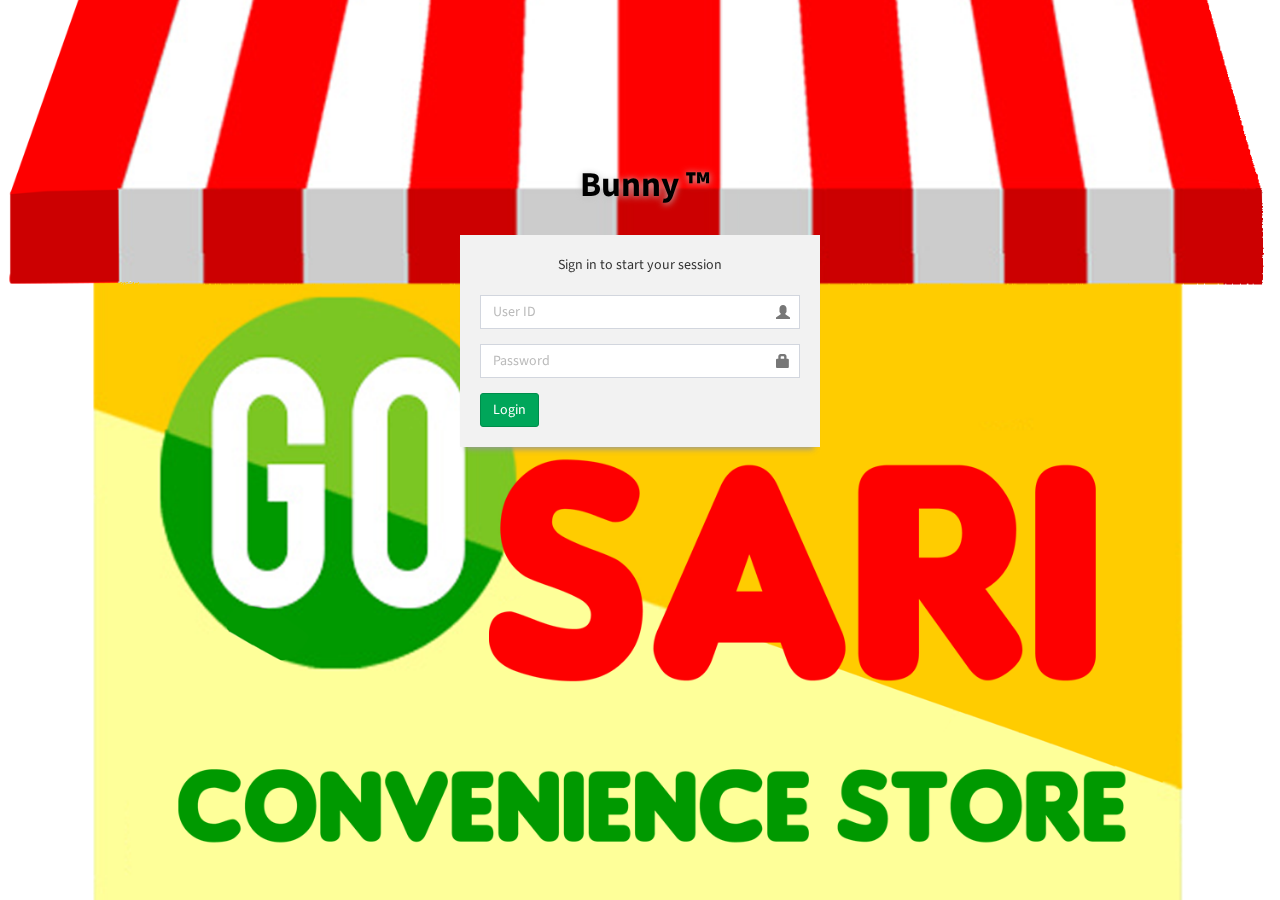
==== login.html @ 1b414a13 "hehe" ====
<!DOCTYPE html>
<html ng-app="onload" class="full">
<head>
  <title>Bunny POS</title>
  <link rel="icon" href="logo.ico">
  <link href="ASSETS/bootstrap/css/bootstrap.min.css" rel="stylesheet" type="text/css" />
  <link href="ASSETS/css/customstyle.css" rel="stylesheet" type="text/css" />
  <link href="ASSETS/css/customstyle2.css" rel="stylesheet" type="text/css" />
</head>
<body class="login-page">
  <div class="login-box">
    <div class="login-logo">
      <a href="#"><b>Bunny &trade;</b></a>
    </div>
    <div class="login-box-body">
      <p class="login-box-msg">Sign in to start your session</p>
      <form method="post" action="#">
        <div class="form-group has-feedback">
          <span class="glyphicon glyphicon-user form-control-feedback"></span>
          <input id="user_id" type="text" class="form-control" placeholder="User ID"/>
        </div>
        <div class="form-group has-feedback">
          <span class="glyphicon glyphicon-lock form-control-feedback"></span>
          <input id="password" type="password" class="form-control" placeholder="Password"/>
        </div>
        <button type="submit" id="btn_submit" class="btn btn-success btn-md" onclick="login()">Login</button>
      </form>
    </div>
  </div>
  <script src="ASSETS/js/jquery.min.js"></script>
  <script src="ASSETS/bootstrap/js/bootstrap.min.js"></script>
  <script src="ASSETS/js/JqueryStretch.js"></script>
  <script type="text/javascript">
    $(document).ready(function(){
        checksession();
        $.backstretch("ASSETS/picture/gosaricolored.png");
        $("#user_id, #password, #btn_submit").on('keypress', function( event ) {
            if ( event.which == 13 ) {
                login();
            }         
        });
    });

    function checksession(){
        $.ajax('./FUNCTIONS/Session/getsession.php', {
            type: "POST",
            statusCode: {
                404: function(response){

                }
            },
            success: function(data){
                window.location = window.location.href.replace('login.html','');
            }
        });
    }

    function login(){
        var error=0;
        var empid = $('#user_id').val();
        var pass = $('#password').val();

        if(empid.replace(/\s/g,'') == "" || pass.replace(/\s/g,'') == ""){
            $('#div-message').empty().show().append("App PIN and/or Password Field is Empty");
            
            setTimeout(function(){
                $('#div-message').empty().hide();
            }, 5000);
        }
        else {
            $.ajax('FUNCTIONS/Users/authentication.php', {
                type: "POST",
                data: { empid : empid, password : pass},
                statusCode: {
                    404: function(response){
                        $('#div-message').empty().show().append("Incorrect User ID and/or Password");

                        setTimeout(function(){
                            $('#div-message').empty().hide();
                        }, 5000);
                    }
                },
                success: function(data){
                    window.location = window.location.href.replace('login.html','');
                }
            });
        }
    }
    </script>
</body>
</html>
---- ASSETS/css/customstyle.css ----
body {
	/*min-height: 1200px;*/
	padding-top: 70px;
	font-family: "Source Sans Pro","Helvetica Neue",Helvetica,Arial,sans-serif;
}

.navbar {
	background-color: #2f2d2d;
	background: #2f2d2d;
	border-color: #050505;
	-webkit-box-shadow: 0 8px 6px -6px #999;
	-moz-box-shadow: 0 8px 6px -6px #999;
	box-shadow: 0 8px 6px -6px #999;
}

.navbar .navbar-brand {
	text-shadow: 0px 1px 7px #c0c0c0;
	margin-left: 10px;
	color: #fefdfd !important;
	font-size: 1.8em
}

.navbar .navbar-collapse li a {
	color: black !important;
	text-shadow: 0px 1px 7px #c0c0c0;
}
.navbar .navbar-collapse li a:hover{
	background-color: #fefdfd;
	color: #2f2d2d !important;
}
.login-logo{
	text-shadow: 0px 1px 7px #c0c0c0;
	margin-left: 10px;
	color: #0d0c0c !important;
	font-size: 1.8em
}
---- ASSETS/css/customstyle2.css ----
@import url(//fonts.googleapis.com/css?family=Source+Sans+Pro:300,400,600,700,300italic,400italic,600italic);
/*!
 *   AdminLTE v2.1.0
 *   Author: Almsaeed Studio
 *	 Website: Almsaeed Studio <http://almsaeedstudio.com>
 *   License: Open source - MIT
 *           Please visit http://opensource.org/licenses/MIT for more information
!*/
/*
 * Core: Genral Layout Style
 * -------------------------
 */
html,
body {
  min-height: 100%;
}
.layout-boxed html,
.layout-boxed body {
  height: 100%;
}
body {
  -webkit-font-smoothing: antialiased;
  -moz-osx-font-smoothing: grayscale;
  font-family: 'Source Sans Pro', 'Helvetica Neue', Helvetica, Arial, sans-serif;
  font-weight: 400;
  overflow-x: hidden;
  overflow-y: auto;
}
/* Layout */
.wrapper {
  min-height: 100%;
  position: static;
  overflow: hidden;
}
.wrapper:before,
.wrapper:after {
  content: " ";
  display: table;
}
.wrapper:after {
  clear: both;
}
.layout-boxed .wrapper {
  max-width: 1250px;
  margin: 0 auto;
  min-height: 100%;
  box-shadow: 0 0 8px rgba(0, 0, 0, 0.5);
  position: relative;
}
.layout-boxed {
  background: url('../img/boxed-bg.jpg') repeat fixed;
}
/*
 * Content Wrapper - contins main content
 * ```.right-side has been deprecated as of v2.0.0 in favor of .content-wrapper  ```
 */
.content-wrapper,
.right-side,
.main-footer {
  -webkit-transition: -webkit-transform 0.3s ease-in-out, margin 0.3s ease-in-out;
  -moz-transition: -moz-transform 0.3s ease-in-out, margin 0.3s ease-in-out;
  -o-transition: -o-transform 0.3s ease-in-out, margin 0.3s ease-in-out;
  transition: transform 0.3s ease-in-out, margin 0.3s ease-in-out;
  margin-left: 230px;
  z-index: 820;
}
.layout-top-nav .content-wrapper,
.layout-top-nav .right-side,
.layout-top-nav .main-footer {
  margin-left: 0;
}
@media (max-width: 767px) {
  .content-wrapper,
  .right-side,
  .main-footer {
    margin-left: 0;
  }
}
@media (min-width: 768px) {
  .sidebar-collapse .content-wrapper,
  .sidebar-collapse .right-side,
  .sidebar-collapse .main-footer {
    margin-left: 0;
  }
}
@media (max-width: 767px) {
  .sidebar-open .content-wrapper,
  .sidebar-open .right-side,
  .sidebar-open .main-footer {
    -webkit-transform: translate(230px, 0);
    -ms-transform: translate(230px, 0);
    -o-transform: translate(230px, 0);
    transform: translate(230px, 0);
  }
}
.content-wrapper,
.right-side {
  min-height: 100%;
  background-color: #ecf0f5;
  z-index: 800;
}
.main-footer {
  background: #fff;
  padding: 15px;
  color: #444;
  border-top: 1px solid #d2d6de;
}
/* Fixed layout */
.fixed .main-header,
.fixed .main-sidebar,
.fixed .left-side {
  position: fixed;
}
.fixed .main-header {
  top: 0;
  right: 0;
  left: 0;
}
.fixed .content-wrapper,
.fixed .right-side {
  padding-top: 50px;
}
@media (max-width: 767px) {
  .fixed .content-wrapper,
  .fixed .right-side {
    padding-top: 100px;
  }
}
.fixed.layout-boxed .wrapper {
  max-width: 100%;
}
/* Content */
.content {
  min-height: 250px;
  padding: 15px;
  margin-right: auto;
  margin-left: auto;
  padding-left: 15px;
  padding-right: 15px;
}
/* H1 - H6 font */
h1,
h2,
h3,
h4,
h5,
h6,
.h1,
.h2,
.h3,
.h4,
.h5,
.h6 {
  font-family: 'Source Sans Pro', sans-serif;
}
/* General Links */
a {
  color: #3c8dbc;
}
a:hover,
a:active,
a:focus {
  outline: none;
  text-decoration: none;
  color: #72afd2;
}
/* Page Header */
.page-header {
  margin: 10px 0 20px 0;
  font-size: 22px;
}
.page-header > small {
  color: #666;
  display: block;
  margin-top: 5px;
}
/*
 * Component: Main Header
 * ----------------------
 */
.main-header {
  position: relative;
  max-height: 100px;
  z-index: 1030;
}
.main-header > .navbar {
  -webkit-transition: margin-left 0.3s ease-in-out;
  -o-transition: margin-left 0.3s ease-in-out;
  transition: margin-left 0.3s ease-in-out;
  margin-bottom: 0;
  margin-left: 230px;
  border: none;
  min-height: 50px;
  border-radius: 0;
}
.layout-top-nav .main-header > .navbar {
  margin-left: 0!important;
}
.main-header #navbar-search-input {
  background: rgba(255, 255, 255, 0.2);
  border-color: transparent;
}
.main-header #navbar-search-input:focus,
.main-header #navbar-search-input:active {
  border-color: rgba(0, 0, 0, 0.1) !important;
  background: rgba(255, 255, 255, 0.9);
}
.main-header #navbar-search-input::-moz-placeholder {
  color: #ccc;
  opacity: 1;
}
.main-header #navbar-search-input:-ms-input-placeholder {
  color: #ccc;
}
.main-header #navbar-search-input::-webkit-input-placeholder {
  color: #ccc;
}
.main-header .navbar-custom-menu,
.main-header .navbar-right {
  float: right;
}
@media (max-width: 991px) {
  .main-header .navbar-custom-menu a,
  .main-header .navbar-right a {
    color: inherit;
    background: transparent;
  }
}
@media (max-width: 767px) {
  .main-header .navbar-right {
    float: none;
  }
  .navbar-collapse .main-header .navbar-right {
    margin: 7.5px -15px;
  }
  .main-header .navbar-right > li {
    color: inherit;
    border: 0;
  }
}
.main-header .sidebar-toggle {
  float: left;
  background-color: transparent;
  background-image: none;
  padding: 15px 15px;
  font-family: fontAwesome;
}
.main-header .sidebar-toggle:before {
  content: "\f0c9";
}
.main-header .sidebar-toggle:hover {
  color: #fff;
}
.main-header .sidebar-toggle:focus,
.main-header .sidebar-toggle:active {
  background: transparent;
}
.main-header .sidebar-toggle .icon-bar {
  display: none;
}
.main-header .navbar .nav > li.user > a > .fa,
.main-header .navbar .nav > li.user > a > .glyphicon,
.main-header .navbar .nav > li.user > a > .ion {
  margin-right: 5px;
}
.main-header .navbar .nav > li > a > .label {
  position: absolute;
  top: 9px;
  right: 7px;
  text-align: center;
  font-size: 9px;
  padding: 2px 3px;
  line-height: .9;
}
.main-header .logo {
  -webkit-transition: width 0.3s ease-in-out;
  -o-transition: width 0.3s ease-in-out;
  transition: width 0.3s ease-in-out;
  display: block;
  float: left;
  height: 50px;
  font-size: 20px;
  line-height: 50px;
  text-align: center;
  width: 230px;
  font-family: "Helvetica Neue", Helvetica, Arial, sans-serif;
  padding: 0 15px;
  font-weight: 300;
}
.main-header .logo .logo-lg {
  display: block;
}
.main-header .logo .logo-mini {
  display: none;
}
.main-header .navbar-brand {
  color: #fff;
}
.content-header {
  position: relative;
  padding: 15px 15px 0 15px;
}
.content-header > h1 {
  margin: 0;
  font-size: 24px;
}
.content-header > h1 > small {
  font-size: 15px;
  display: inline-block;
  padding-left: 4px;
  font-weight: 300;
}
.content-header > .breadcrumb {
  float: right;
  background: transparent;
  margin-top: 0px;
  margin-bottom: 0;
  font-size: 12px;
  padding: 7px 5px;
  position: absolute;
  top: 15px;
  right: 10px;
  border-radius: 2px;
}
.content-header > .breadcrumb > li > a {
  color: #444;
  text-decoration: none;
  display: inline-block;
}
.content-header > .breadcrumb > li > a > .fa,
.content-header > .breadcrumb > li > a > .glyphicon,
.content-header > .breadcrumb > li > a > .ion {
  margin-right: 5px;
}
.content-header > .breadcrumb > li + li:before {
  content: '>\00a0';
}
@media (max-width: 991px) {
  .content-header > .breadcrumb {
    position: relative;
    margin-top: 5px;
    top: 0;
    right: 0;
    float: none;
    background: #d2d6de;
    padding-left: 10px;
  }
  .content-header > .breadcrumb li:before {
    color: #97a0b3;
  }
}
.navbar-toggle {
  color: #fff;
  border: 0;
  margin: 0;
  padding: 15px 15px;
}
@media (max-width: 991px) {
  .navbar-custom-menu .navbar-nav > li {
    float: left;
  }
  .navbar-custom-menu .navbar-nav {
    margin: 0;
    float: left;
  }
  .navbar-custom-menu .navbar-nav > li > a {
    padding-top: 15px;
    padding-bottom: 15px;
    line-height: 20px;
  }
}
@media (max-width: 767px) {
  .main-header {
    position: relative;
  }
  .main-header .logo,
  .main-header .navbar {
    width: 100%;
    float: none;
    position: relative!important;
  }
  .main-header .navbar {
    margin: 0;
  }
  .main-header .navbar-custom-menu {
    float: right;
  }
  .main-sidebar,
  .left-side {
    padding-top: 100px!important;
  }
}
@media (max-width: 991px) {
  .navbar-collapse.pull-left {
    float: none!important;
  }
  .navbar-collapse.pull-left + .navbar-custom-menu {
    display: block;
    position: absolute;
    top: 0;
    right: 40px;
  }
}
/*
 * Component: Sidebar
 * ------------------
 */
.main-sidebar,
.left-side {
  position: absolute;
  top: 0;
  left: 0;
  padding-top: 50px;
  min-height: 100%;
  width: 230px;
  z-index: 810;
  -webkit-transition: -webkit-transform 0.3s ease-in-out, width 0.3s ease-in-out;
  -moz-transition: -moz-transform 0.3s ease-in-out, width 0.3s ease-in-out;
  -o-transition: -o-transform 0.3s ease-in-out, width 0.3s ease-in-out;
  transition: transform 0.3s ease-in-out, width 0.3s ease-in-out;
}
@media (max-width: 767px) {
  .main-sidebar,
  .left-side {
    -webkit-transform: translate(-230px, 0);
    -ms-transform: translate(-230px, 0);
    -o-transform: translate(-230px, 0);
    transform: translate(-230px, 0);
  }
}
@media (min-width: 768px) {
  .sidebar-collapse .main-sidebar,
  .sidebar-collapse .left-side {
    -webkit-transform: translate(-230px, 0);
    -ms-transform: translate(-230px, 0);
    -o-transform: translate(-230px, 0);
    transform: translate(-230px, 0);
  }
}
@media (max-width: 767px) {
  .sidebar-open .main-sidebar,
  .sidebar-open .left-side {
    -webkit-transform: translate(0, 0);
    -ms-transform: translate(0, 0);
    -o-transform: translate(0, 0);
    transform: translate(0, 0);
  }
}
.sidebar {
  padding-bottom: 10px;
}
.sidebar-form input:focus {
  border-color: transparent!important;
}
.user-panel {
  padding: 10px;
}
.user-panel:before,
.user-panel:after {
  content: " ";
  display: table;
}
.user-panel:after {
  clear: both;
}
.user-panel > .image > img {
  width: 100%;
  max-width: 45px;
  height: auto;
}
.user-panel > .info {
  font-weight: 600;
  padding: 5px 5px 5px 15px;
  font-size: 14px;
  line-height: 1;
}
.user-panel > .info > p {
  margin-bottom: 9px;
}
.user-panel > .info > a {
  text-decoration: none;
  padding-right: 5px;
  margin-top: 3px;
  font-size: 11px;
  font-weight: normal;
}
.user-panel > .info > a > .fa,
.user-panel > .info > a > .ion,
.user-panel > .info > a > .glyphicon {
  margin-right: 3px;
}
.sidebar-menu {
  list-style: none;
  margin: 0;
  padding: 0;
}
.sidebar-menu > li {
  position: relative;
  margin: 0;
  padding: 0;
}
.sidebar-menu > li > a {
  padding: 12px 5px 12px 15px;
  display: block;
}
.sidebar-menu > li > a > .fa,
.sidebar-menu > li > a > .glyphicon,
.sidebar-menu > li > a > .ion {
  width: 20px;
}
.sidebar-menu > li .label,
.sidebar-menu > li .badge {
  margin-top: 3px;
  margin-right: 5px;
}
.sidebar-menu li.header {
  padding: 10px 25px 10px 15px;
  font-size: 12px;
}
.sidebar-menu li > a > .fa-angle-left {
  width: auto;
  height: auto;
  padding: 0;
  margin-right: 10px;
  margin-top: 3px;
}
.sidebar-menu li.active > a > .fa-angle-left {
  -webkit-transform: rotate(-90deg);
  -ms-transform: rotate(-90deg);
  -o-transform: rotate(-90deg);
  transform: rotate(-90deg);
}
.sidebar-menu li.active > .treeview-menu {
  display: block;
}
.sidebar-menu .treeview-menu {
  display: none;
  list-style: none;
  padding: 0;
  margin: 0;
  padding-left: 5px;
}
.sidebar-menu .treeview-menu .treeview-menu {
  padding-left: 20px;
}
.sidebar-menu .treeview-menu > li {
  margin: 0;
}
.sidebar-menu .treeview-menu > li > a {
  padding: 5px 5px 5px 15px;
  display: block;
  font-size: 14px;
}
.sidebar-menu .treeview-menu > li > a > .fa,
.sidebar-menu .treeview-menu > li > a > .glyphicon,
.sidebar-menu .treeview-menu > li > a > .ion {
  width: 20px;
}
.sidebar-menu .treeview-menu > li > a > .fa-angle-left,
.sidebar-menu .treeview-menu > li > a > .fa-angle-down {
  width: auto;
}
/*
 * Component: Sidebar Mini
 */
@media (min-width: 768px) {
  .sidebar-mini.sidebar-collapse .content-wrapper,
  .sidebar-mini.sidebar-collapse .right-side,
  .sidebar-mini.sidebar-collapse .main-footer {
    margin-left: 50px!important;
    z-index: 840;
  }
  .sidebar-mini.sidebar-collapse .main-sidebar {
    -webkit-transform: translate(0, 0);
    -ms-transform: translate(0, 0);
    -o-transform: translate(0, 0);
    transform: translate(0, 0);
    width: 50px!important;
    z-index: 850;
  }
  .sidebar-mini.sidebar-collapse .main-sidebar .user-panel > .info {
    display: none;
  }
  .sidebar-mini.sidebar-collapse .sidebar-menu > li {
    position: relative;
  }
  .sidebar-mini.sidebar-collapse .sidebar-menu > li > a {
    margin-right: 0;
  }
  .sidebar-mini.sidebar-collapse .sidebar-menu > li > a > span,
  .sidebar-mini.sidebar-collapse .sidebar-menu > li > .treeview-menu,
  .sidebar-mini.sidebar-collapse .sidebar-menu > li > a > .pull-right,
  .sidebar-mini.sidebar-collapse .sidebar-menu > li.header {
    display: none!important;
  }
  .sidebar-mini.sidebar-collapse .sidebar-menu > li > a > span {
    border-top-right-radius: 4px;
  }
  .sidebar-mini.sidebar-collapse .sidebar-menu > li:not(.treeview) > a > span {
    border-bottom-right-radius: 4px;
  }
  .sidebar-mini.sidebar-collapse .sidebar-menu > li > .treeview-menu {
    padding-top: 5px;
    padding-bottom: 5px;
    border-bottom-right-radius: 4px;
  }
  .sidebar-mini.sidebar-collapse .sidebar-menu > li:hover > a > span:not(.pull-right),
  .sidebar-mini.sidebar-collapse .sidebar-menu > li:hover > .treeview-menu {
    display: block!important;
    position: absolute;
    width: 180px;
    left: 50px;
  }
  .sidebar-mini.sidebar-collapse .sidebar-menu > li:hover > a > span {
    top: 0;
    padding: 12px 5px 12px 20px;
    background-color: inherit;
  }
  .sidebar-mini.sidebar-collapse .sidebar-menu > li:hover > .treeview-menu {
    top: 44px;
    margin-left: 0;
  }
  .sidebar-mini.sidebar-collapse .sidebar-form {
    display: none;
  }
  .sidebar-mini.sidebar-collapse .main-header .logo {
    width: 50px;
  }
  .sidebar-mini.sidebar-collapse .main-header .logo > .logo-mini {
    display: block;
    margin-left: -15px;
    margin-right: -15px;
    font-size: 18px;
  }
  .sidebar-mini.sidebar-collapse .main-header .logo > .logo-lg {
    display: none;
  }
  .sidebar-mini.sidebar-collapse .main-header .navbar {
    margin-left: 50px;
  }
}
/*
 * Component: Control sidebar. By deafult, this is the right sidebar.
 */
.control-sidebar-bg {
  position: fixed;
  z-index: 900;
  top: 0;
  right: 0;
  bottom: 0;
  width: 230px;
  background: #222d32;
}
.control-sidebar-bg,
.control-sidebar {
  -webkit-transform: translate(230px, 0);
  -ms-transform: translate(230px, 0);
  -o-transform: translate(230px, 0);
  transform: translate(230px, 0);
  -webkit-transition: -webkit-transform 0.3s ease-in-out;
  -moz-transition: -moz-transform 0.3s ease-in-out;
  -o-transition: -o-transform 0.3s ease-in-out;
  transition: transform 0.3s ease-in-out;
}
.control-sidebar {
  position: absolute;
  top: 50px;
  right: 0;
  width: 230px;
  z-index: 1010;
  color: #b8c7ce;
}
@media (max-width: 768px) {
  .control-sidebar {
    top: 100px;
  }
}
.control-sidebar > .tab-content {
  padding: 10px 15px;
}
.control-sidebar.control-sidebar-open,
.control-sidebar.control-sidebar-open + .control-sidebar-bg {
  -webkit-transform: translate(0, 0);
  -ms-transform: translate(0, 0);
  -o-transform: translate(0, 0);
  transform: translate(0, 0);
}
.control-sidebar-open .control-sidebar-bg,
.control-sidebar-open .control-sidebar {
  -webkit-transform: translate(0, 0);
  -ms-transform: translate(0, 0);
  -o-transform: translate(0, 0);
  transform: translate(0, 0);
}
@media (min-width: 768px) {
  .control-sidebar-open .content-wrapper,
  .control-sidebar-open .right-side,
  .control-sidebar-open .main-footer {
    margin-right: 230px;
  }
}
.control-sidebar-tabs {
  border-bottom: #1c2529;
}
.control-sidebar-tabs > li > a {
  border-radius: 0 !important;
  background: #181f23;
  color: #b8c7ce;
}
.control-sidebar-tabs > li > a,
.control-sidebar-tabs > li > a:hover {
  border-top: none;
  border-right: none;
  border-left: 1px solid #141a1d !important;
  border-bottom: 1px solid #141a1d !important;
}
.control-sidebar-tabs > li > a:hover,
.control-sidebar-tabs > li > a:focus,
.control-sidebar-tabs > li > a:active {
  background: #1c2529;
}
.control-sidebar-tabs > li > a .icon {
  font-size: 16px;
}
.control-sidebar-tabs > li.active > a,
.control-sidebar-tabs > li.active > a:hover,
.control-sidebar-tabs > li.active > a:focus,
.control-sidebar-tabs > li.active > a:active {
  border-top: none!important;
  border-right: none!important;
  border-bottom: none!important;
  background: #222d32;
  color: #fff;
}
@media (max-width: 768px) {
  .control-sidebar-tabs {
    display: table;
  }
  .control-sidebar-tabs > li {
    display: table-cell !important;
  }
}
.control-sidebar-heading {
  color: #fff;
  font-weight: 400;
  font-size: 16px;
  padding: 10px 0;
  margin-bottom: 10px;
}
.control-sidebar-subheading {
  display: block;
  color: #fff;
  font-weight: 400;
  font-size: 14px;
}
.control-sidebar-menu {
  list-style: none;
  padding: 0;
  margin: 0 -15px;
}
.control-sidebar-menu > li > a {
  display: block;
  padding: 10px 15px;
}
.control-sidebar-menu > li > a:before,
.control-sidebar-menu > li > a:after {
  content: " ";
  display: table;
}
.control-sidebar-menu > li > a:after {
  clear: both;
}
.control-sidebar-menu > li > a:hover {
  background: #1e282c;
}
.control-sidebar-menu > li > a > .control-sidebar-subheading {
  margin-top: 0;
}
.control-sidebar-menu .menu-icon {
  float: left;
  width: 35px;
  height: 35px;
  border-radius: 50%;
  text-align: center;
  line-height: 35px;
}
.control-sidebar-menu .menu-info {
  margin-left: 45px;
  margin-top: 3px;
}
.control-sidebar-menu .menu-info > .control-sidebar-subheading {
  margin: 0;
}
.control-sidebar-menu .menu-info > p {
  margin: 0;
  color: #b8c7ce;
  font-size: 11px;
}
.control-sidebar-menu .progress {
  margin: 0;
}
/*
 * Component: Dropdown menus
 * -------------------------
 */
/*Dropdowns in general*/
.dropdown-menu {
  box-shadow: 0 1px 1px rgba(0, 0, 0, 0.1);
  border-color: #eee;
}
.dropdown-menu > li > a {
  color: #777;
}
.dropdown-menu > li > a > .glyphicon,
.dropdown-menu > li > a > .fa,
.dropdown-menu > li > a > .ion {
  margin-right: 10px;
}
.dropdown-menu > li > a:hover {
  background-color: #e1e3e9;
  color: #333;
}
.dropdown-menu > .divider {
  background-color: #eee;
}
/*
    Navbar custom dropdown menu
------------------------------------
*/
.navbar-nav > .notifications-menu,
.navbar-nav > .messages-menu,
.navbar-nav > .tasks-menu {
  position: relative;
}
.navbar-nav > .notifications-menu > .dropdown-menu,
.navbar-nav > .messages-menu > .dropdown-menu,
.navbar-nav > .tasks-menu > .dropdown-menu {
  width: 280px;
  padding: 0 0 0 0!important;
  margin: 0!important;
  top: 100%;
}
.navbar-nav > .notifications-menu > .dropdown-menu > li,
.navbar-nav > .messages-menu > .dropdown-menu > li,
.navbar-nav > .tasks-menu > .dropdown-menu > li {
  position: relative;
}
.navbar-nav > .notifications-menu > .dropdown-menu > li.header,
.navbar-nav > .messages-menu > .dropdown-menu > li.header,
.navbar-nav > .tasks-menu > .dropdown-menu > li.header {
  border-top-left-radius: 4px;
  border-top-right-radius: 4px;
  border-bottom-right-radius: 0;
  border-bottom-left-radius: 0;
  background-color: #ffffff;
  padding: 7px 10px;
  border-bottom: 1px solid #f4f4f4;
  color: #444444;
  font-size: 14px;
}
.navbar-nav > .notifications-menu > .dropdown-menu > li.footer > a,
.navbar-nav > .messages-menu > .dropdown-menu > li.footer > a,
.navbar-nav > .tasks-menu > .dropdown-menu > li.footer > a {
  border-top-left-radius: 0px;
  border-top-right-radius: 0px;
  border-bottom-right-radius: 4px;
  border-bottom-left-radius: 4px;
  font-size: 12px;
  background-color: #fff;
  padding: 7px 10px;
  border-bottom: 1px solid #eeeeee;
  color: #444!important;
  text-align: center;
}
@media (max-width: 991px) {
  .navbar-nav > .notifications-menu > .dropdown-menu > li.footer > a,
  .navbar-nav > .messages-menu > .dropdown-menu > li.footer > a,
  .navbar-nav > .tasks-menu > .dropdown-menu > li.footer > a {
    background: #fff!important;
    color: #444!important;
  }
}
.navbar-nav > .notifications-menu > .dropdown-menu > li.footer > a:hover,
.navbar-nav > .messages-menu > .dropdown-menu > li.footer > a:hover,
.navbar-nav > .tasks-menu > .dropdown-menu > li.footer > a:hover {
  text-decoration: none;
  font-weight: normal;
}
.navbar-nav > .notifications-menu > .dropdown-menu > li .menu,
.navbar-nav > .messages-menu > .dropdown-menu > li .menu,
.navbar-nav > .tasks-menu > .dropdown-menu > li .menu {
  max-height: 200px;
  margin: 0;
  padding: 0;
  list-style: none;
  overflow-x: hidden;
}
.navbar-nav > .notifications-menu > .dropdown-menu > li .menu > li > a,
.navbar-nav > .messages-menu > .dropdown-menu > li .menu > li > a,
.navbar-nav > .tasks-menu > .dropdown-menu > li .menu > li > a {
  display: block;
  white-space: nowrap;
  /* Prevent text from breaking */
  border-bottom: 1px solid #f4f4f4;
}
.navbar-nav > .notifications-menu > .dropdown-menu > li .menu > li > a:hover,
.navbar-nav > .messages-menu > .dropdown-menu > li .menu > li > a:hover,
.navbar-nav > .tasks-menu > .dropdown-menu > li .menu > li > a:hover {
  background: #f4f4f4;
  text-decoration: none;
}
.navbar-nav > .notifications-menu > .dropdown-menu > li .menu > li > a {
  color: #444444;
  overflow: hidden;
  text-overflow: ellipsis;
  white-space: nowrap;
  padding: 10px;
}
.navbar-nav > .notifications-menu > .dropdown-menu > li .menu > li > a > .glyphicon,
.navbar-nav > .notifications-menu > .dropdown-menu > li .menu > li > a > .fa,
.navbar-nav > .notifications-menu > .dropdown-menu > li .menu > li > a > .ion {
  width: 20px;
}
.navbar-nav > .messages-menu > .dropdown-menu > li .menu > li > a {
  margin: 0px;
  padding: 10px 10px;
}
.navbar-nav > .messages-menu > .dropdown-menu > li .menu > li > a > div > img {
  margin: auto 10px auto auto;
  width: 40px;
  height: 40px;
}
.navbar-nav > .messages-menu > .dropdown-menu > li .menu > li > a > h4 {
  padding: 0;
  margin: 0 0 0 45px;
  color: #444444;
  font-size: 15px;
  position: relative;
}
.navbar-nav > .messages-menu > .dropdown-menu > li .menu > li > a > h4 > small {
  color: #999999;
  font-size: 10px;
  position: absolute;
  top: 0px;
  right: 300px;
}
.navbar-nav > .messages-menu > .dropdown-menu > li .menu > li > a > p {
  margin: 0 0 0 45px;
  font-size: 12px;
  color: #888888;
}
.navbar-nav > .messages-menu > .dropdown-menu > li .menu > li > a:before,
.navbar-nav > .messages-menu > .dropdown-menu > li .menu > li > a:after {
  content: " ";
  display: table;
}
.navbar-nav > .messages-menu > .dropdown-menu > li .menu > li > a:after {
  clear: both;
}
.navbar-nav > .tasks-menu > .dropdown-menu > li .menu > li > a {
  padding: 10px;
}
.navbar-nav > .tasks-menu > .dropdown-menu > li .menu > li > a > h3 {
  font-size: 14px;
  padding: 0;
  margin: 0 0 10px 0;
  color: #666666;
}
.navbar-nav > .tasks-menu > .dropdown-menu > li .menu > li > a > .progress {
  padding: 0;
  margin: 0;
}
.navbar-nav > .user-menu > .dropdown-menu {
  border-top-right-radius: 0;
  border-top-left-radius: 0;
  padding: 1px 0 0 0;
  border-top-width: 0;
  width: 280px;
}
.navbar-nav > .user-menu > .dropdown-menu,
.navbar-nav > .user-menu > .dropdown-menu > .user-body {
  border-bottom-right-radius: 4px;
  border-bottom-left-radius: 4px;
}
.navbar-nav > .user-menu > .dropdown-menu > li.user-header {
  height: 175px;
  padding: 10px;
  text-align: center;
}
.navbar-nav > .user-menu > .dropdown-menu > li.user-header > img {
  z-index: 5;
  height: 90px;
  width: 90px;
  border: 3px solid;
  border-color: transparent;
  border-color: rgba(255, 255, 255, 0.2);
}
.navbar-nav > .user-menu > .dropdown-menu > li.user-header > p {
  z-index: 5;
  color: #fff;
  color: rgba(255, 255, 255, 0.8);
  font-size: 17px;
  margin-top: 10px;
}
.navbar-nav > .user-menu > .dropdown-menu > li.user-header > p > small {
  display: block;
  font-size: 12px;
}
.navbar-nav > .user-menu > .dropdown-menu > .user-body {
  padding: 15px;
  border-bottom: 1px solid #f4f4f4;
  border-top: 1px solid #dddddd;
}
.navbar-nav > .user-menu > .dropdown-menu > .user-body:before,
.navbar-nav > .user-menu > .dropdown-menu > .user-body:after {
  content: " ";
  display: table;
}
.navbar-nav > .user-menu > .dropdown-menu > .user-body:after {
  clear: both;
}
.navbar-nav > .user-menu > .dropdown-menu > .user-body a {
  color: #444 !important;
}
@media (max-width: 991px) {
  .navbar-nav > .user-menu > .dropdown-menu > .user-body a {
    background: #fff !important;
    color: #444 !important;
  }
}
.navbar-nav > .user-menu > .dropdown-menu > .user-footer {
  background-color: #f9f9f9;
  padding: 10px;
}
.navbar-nav > .user-menu > .dropdown-menu > .user-footer:before,
.navbar-nav > .user-menu > .dropdown-menu > .user-footer:after {
  content: " ";
  display: table;
}
.navbar-nav > .user-menu > .dropdown-menu > .user-footer:after {
  clear: both;
}
.navbar-nav > .user-menu > .dropdown-menu > .user-footer .btn-default {
  color: #666666;
}
.navbar-nav > .user-menu .user-image {
  float: left;
  width: 25px;
  height: 25px;
  border-radius: 50%;
  margin-right: 10px;
  margin-top: -2px;
}
@media (max-width: 767px) {
  .navbar-nav > .user-menu .user-image {
    float: none;
    margin-right: 0;
    margin-top: -8px;
    line-height: 10px;
  }
}
/* Add fade animation to dropdown menus by appending
 the class .animated-dropdown-menu to the .dropdown-menu ul (or ol)*/
.open:not(.dropup) > .animated-dropdown-menu {
  backface-visibility: visible !important;
  -webkit-animation: flipInX 0.7s both;
  -o-animation: flipInX 0.7s both;
  animation: flipInX 0.7s both;
}
@keyframes flipInX {
  0% {
    transform: perspective(400px) rotate3d(1, 0, 0, 90deg);
    transition-timing-function: ease-in;
    opacity: 0;
  }
  40% {
    transform: perspective(400px) rotate3d(1, 0, 0, -20deg);
    transition-timing-function: ease-in;
  }
  60% {
    transform: perspective(400px) rotate3d(1, 0, 0, 10deg);
    opacity: 1;
  }
  80% {
    transform: perspective(400px) rotate3d(1, 0, 0, -5deg);
  }
  100% {
    transform: perspective(400px);
  }
}
@-webkit-keyframes flipInX {
  0% {
    transform: perspective(400px) rotate3d(1, 0, 0, 90deg);
    transition-timing-function: ease-in;
    opacity: 0;
  }
  40% {
    transform: perspective(400px) rotate3d(1, 0, 0, -20deg);
    transition-timing-function: ease-in;
  }
  60% {
    transform: perspective(400px) rotate3d(1, 0, 0, 10deg);
    opacity: 1;
  }
  80% {
    transform: perspective(400px) rotate3d(1, 0, 0, -5deg);
  }
  100% {
    transform: perspective(400px);
  }
}
/* Fix dropdown menu in navbars */
.navbar-custom-menu > .navbar-nav > li {
  position: relative;
}
.navbar-custom-menu > .navbar-nav > li > .dropdown-menu {
  position: absolute;
  right: 0;
  left: auto;
}
@media (max-width: 991px) {
  .navbar-custom-menu > .navbar-nav {
    float: right;
  }
  .navbar-custom-menu > .navbar-nav > li {
    position: static;
  }
  .navbar-custom-menu > .navbar-nav > li > .dropdown-menu {
    position: absolute;
    right: 5%;
    left: auto;
    border: 1px solid #ddd;
    background: #fff;
  }
}
/*
 * Component: Form
 * ---------------
 */
.form-control {
  border-radius: 0px !important;
  box-shadow: none;
  border-color: #d2d6de;
}
.form-control:focus {
  border-color: #3c8dbc !important;
  box-shadow: none;
}
.form-control::-moz-placeholder {
  color: #bbb;
  opacity: 1;
}
.form-control:-ms-input-placeholder {
  color: #bbb;
}
.form-control::-webkit-input-placeholder {
  color: #bbb;
}
.form-control:not(select) {
  -webkit-appearance: none;
  -moz-appearance: none;
  appearance: none;
}
.form-group.has-success label {
  color: #00a65a;
}
.form-group.has-success .form-control {
  border-color: #00a65a !important;
  box-shadow: none;
}
.form-group.has-warning label {
  color: #f39c12;
}
.form-group.has-warning .form-control {
  border-color: #f39c12 !important;
  box-shadow: none;
}
.form-group.has-error label {
  color: #dd4b39;
}
.form-group.has-error .form-control {
  border-color: #dd4b39 !important;
  box-shadow: none;
}
/* Input group */
.input-group .input-group-addon {
  border-radius: 0px;
  border-color: #d2d6de;
  background-color: #fff;
}
/* button groups */
.btn-group-vertical .btn.btn-flat:first-of-type,
.btn-group-vertical .btn.btn-flat:last-of-type {
  border-radius: 0;
}
.icheck > label {
  padding-left: 0;
}
/*
 * Component: Progress Bar
 * -----------------------
 */
.progress,
.progress > .progress-bar {
  -webkit-box-shadow: none;
  box-shadow: none;
}
.progress,
.progress > .progress-bar,
.progress .progress-bar,
.progress > .progress-bar .progress-bar {
  border-radius: 1px;
}
/* size variation */
.progress.sm,
.progress-sm {
  height: 10px;
}
.progress.sm,
.progress-sm,
.progress.sm .progress-bar,
.progress-sm .progress-bar {
  border-radius: 1px;
}
.progress.xs,
.progress-xs {
  height: 7px;
}
.progress.xs,
.progress-xs,
.progress.xs .progress-bar,
.progress-xs .progress-bar {
  border-radius: 1px;
}
.progress.xxs,
.progress-xxs {
  height: 3px;
}
.progress.xxs,
.progress-xxs,
.progress.xxs .progress-bar,
.progress-xxs .progress-bar {
  border-radius: 1px;
}
/* Vertical bars */
.progress.vertical {
  position: relative;
  width: 30px;
  height: 200px;
  display: inline-block;
  margin-right: 10px;
}
.progress.vertical > .progress-bar {
  width: 100%!important;
  position: absolute;
  bottom: 0;
}
.progress.vertical.sm,
.progress.vertical.progress-sm {
  width: 20px;
}
.progress.vertical.xs,
.progress.vertical.progress-xs {
  width: 10px;
}
.progress.vertical.xxs,
.progress.vertical.progress-xxs {
  width: 3px;
}
.progress-group .progress-text {
  font-weight: 600;
}
.progress-group .progress-number {
  float: right;
}
/* Remove margins from progress bars when put in a table */
.table tr > td .progress {
  margin: 0;
}
.progress-bar-light-blue,
.progress-bar-primary {
  background-color: #3c8dbc;
}
.progress-striped .progress-bar-light-blue,
.progress-striped .progress-bar-primary {
  background-image: -webkit-linear-gradient(45deg, rgba(255, 255, 255, 0.15) 25%, transparent 25%, transparent 50%, rgba(255, 255, 255, 0.15) 50%, rgba(255, 255, 255, 0.15) 75%, transparent 75%, transparent);
  background-image: -o-linear-gradient(45deg, rgba(255, 255, 255, 0.15) 25%, transparent 25%, transparent 50%, rgba(255, 255, 255, 0.15) 50%, rgba(255, 255, 255, 0.15) 75%, transparent 75%, transparent);
  background-image: linear-gradient(45deg, rgba(255, 255, 255, 0.15) 25%, transparent 25%, transparent 50%, rgba(255, 255, 255, 0.15) 50%, rgba(255, 255, 255, 0.15) 75%, transparent 75%, transparent);
}
.progress-bar-green,
.progress-bar-success {
  background-color: #00a65a;
}
.progress-striped .progress-bar-green,
.progress-striped .progress-bar-success {
  background-image: -webkit-linear-gradient(45deg, rgba(255, 255, 255, 0.15) 25%, transparent 25%, transparent 50%, rgba(255, 255, 255, 0.15) 50%, rgba(255, 255, 255, 0.15) 75%, transparent 75%, transparent);
  background-image: -o-linear-gradient(45deg, rgba(255, 255, 255, 0.15) 25%, transparent 25%, transparent 50%, rgba(255, 255, 255, 0.15) 50%, rgba(255, 255, 255, 0.15) 75%, transparent 75%, transparent);
  background-image: linear-gradient(45deg, rgba(255, 255, 255, 0.15) 25%, transparent 25%, transparent 50%, rgba(255, 255, 255, 0.15) 50%, rgba(255, 255, 255, 0.15) 75%, transparent 75%, transparent);
}
.progress-bar-aqua,
.progress-bar-info {
  background-color: #00c0ef;
}
.progress-striped .progress-bar-aqua,
.progress-striped .progress-bar-info {
  background-image: -webkit-linear-gradient(45deg, rgba(255, 255, 255, 0.15) 25%, transparent 25%, transparent 50%, rgba(255, 255, 255, 0.15) 50%, rgba(255, 255, 255, 0.15) 75%, transparent 75%, transparent);
  background-image: -o-linear-gradient(45deg, rgba(255, 255, 255, 0.15) 25%, transparent 25%, transparent 50%, rgba(255, 255, 255, 0.15) 50%, rgba(255, 255, 255, 0.15) 75%, transparent 75%, transparent);
  background-image: linear-gradient(45deg, rgba(255, 255, 255, 0.15) 25%, transparent 25%, transparent 50%, rgba(255, 255, 255, 0.15) 50%, rgba(255, 255, 255, 0.15) 75%, transparent 75%, transparent);
}
.progress-bar-yellow,
.progress-bar-warning {
  background-color: #f39c12;
}
.progress-striped .progress-bar-yellow,
.progress-striped .progress-bar-warning {
  background-image: -webkit-linear-gradient(45deg, rgba(255, 255, 255, 0.15) 25%, transparent 25%, transparent 50%, rgba(255, 255, 255, 0.15) 50%, rgba(255, 255, 255, 0.15) 75%, transparent 75%, transparent);
  background-image: -o-linear-gradient(45deg, rgba(255, 255, 255, 0.15) 25%, transparent 25%, transparent 50%, rgba(255, 255, 255, 0.15) 50%, rgba(255, 255, 255, 0.15) 75%, transparent 75%, transparent);
  background-image: linear-gradient(45deg, rgba(255, 255, 255, 0.15) 25%, transparent 25%, transparent 50%, rgba(255, 255, 255, 0.15) 50%, rgba(255, 255, 255, 0.15) 75%, transparent 75%, transparent);
}
.progress-bar-red,
.progress-bar-danger {
  background-color: #dd4b39;
}
.progress-striped .progress-bar-red,
.progress-striped .progress-bar-danger {
  background-image: -webkit-linear-gradient(45deg, rgba(255, 255, 255, 0.15) 25%, transparent 25%, transparent 50%, rgba(255, 255, 255, 0.15) 50%, rgba(255, 255, 255, 0.15) 75%, transparent 75%, transparent);
  background-image: -o-linear-gradient(45deg, rgba(255, 255, 255, 0.15) 25%, transparent 25%, transparent 50%, rgba(255, 255, 255, 0.15) 50%, rgba(255, 255, 255, 0.15) 75%, transparent 75%, transparent);
  background-image: linear-gradient(45deg, rgba(255, 255, 255, 0.15) 25%, transparent 25%, transparent 50%, rgba(255, 255, 255, 0.15) 50%, rgba(255, 255, 255, 0.15) 75%, transparent 75%, transparent);
}
/*
 * Component: Small Box
 * --------------------
 */
.small-box {
  border-radius: 2px;
  position: relative;
  display: block;
  margin-bottom: 20px;
  box-shadow: 0 1px 1px rgba(0, 0, 0, 0.1);
}
.small-box > .inner {
  padding: 10px;
}
.small-box > .small-box-footer {
  position: relative;
  text-align: center;
  padding: 3px 0;
  color: #fff;
  color: rgba(255, 255, 255, 0.8);
  display: block;
  z-index: 10;
  background: rgba(0, 0, 0, 0.1);
  text-decoration: none;
  text-color: white;
}
.small-box > .small-box-footer:hover {
  color: #fff;
  background: rgba(0, 0, 0, 0.15);
}
.small-box h3 {
  font-size: 38px;
  font-weight: bold;
  margin: 0 0 10px 0;
  white-space: nowrap;
  padding: 0;
}
.small-box p {
  font-size: 15px;
}
.small-box p > small {
  display: block;
  color: #f9f9f9;
  font-size: 13px;
  margin-top: 5px;
}
.small-box h3,
.small-box p {
  z-index: 5px;
}
.small-box .icon {
  -webkit-transition: all 0.3s linear;
  -o-transition: all 0.3s linear;
  transition: all 0.3s linear;
  position: absolute;
  top: -10px;
  right: 10px;
  z-index: 0;
  font-size: 90px;
  color: rgba(0, 0, 0, 0.15);
}
.small-box:hover {
  text-decoration: none;
  color: #f9f9f9;
}
.small-box:hover .icon {
  font-size: 95px;
}
@media (max-width: 767px) {
  .small-box {
    text-align: center;
  }
  .small-box .icon {
    display: none;
  }
  .small-box p {
    font-size: 12px;
  }
}
/*
 * Component: Box
 * --------------
 */
.box {
  position: relative;
  border-radius: 3px;
  background: #ffffff;
  border-top: 3px solid #d2d6de;
  margin-bottom: 20px;
  width: 100%;
  box-shadow: 0 1px 1px rgba(0, 0, 0, 0.1);
}
.box.box-primary {
  border-top-color: #3c8dbc;
}
.box.box-info {
  border-top-color: #00c0ef;
}
.box.box-danger {
  border-top-color: #dd4b39;
}
.box.box-warning {
  border-top-color: #f39c12;
}
.box.box-success {
  border-top-color: #00a65a;
}
.box.box-default {
  border-top-color: #d2d6de;
}
.box.collapsed-box .box-body,
.box.collapsed-box .box-footer {
  display: none;
}
.box .nav-stacked > li {
  border-bottom: 1px solid #f4f4f4;
  margin: 0;
}
.box .nav-stacked > li:last-of-type {
  border-bottom: none;
}
.box.height-control .box-body {
  max-height: 300px;
  overflow: auto;
}
.box .border-right {
  border-right: 1px solid #f4f4f4;
}
.box .border-left {
  border-left: 1px solid #f4f4f4;
}
.box.box-solid {
  border-top: 0px;
}
.box.box-solid > .box-header .btn.btn-default {
  background: transparent;
}
.box.box-solid > .box-header .btn:hover,
.box.box-solid > .box-header a:hover {
  background: rgba(0, 0, 0, 0.1) !important;
}
.box.box-solid.box-default {
  border: 1px solid #d2d6de;
}
.box.box-solid.box-default > .box-header {
  color: #444444;
  background: #d2d6de;
  background-color: #d2d6de;
}
.box.box-solid.box-default > .box-header a,
.box.box-solid.box-default > .box-header .btn {
  color: #444444;
}
.box.box-solid.box-primary {
  border: 1px solid #3c8dbc;
}
.box.box-solid.box-primary > .box-header {
  color: #ffffff;
  background: #3c8dbc;
  background-color: #3c8dbc;
}
.box.box-solid.box-primary > .box-header a,
.box.box-solid.box-primary > .box-header .btn {
  color: #ffffff;
}
.box.box-solid.box-info {
  border: 1px solid #00c0ef;
}
.box.box-solid.box-info > .box-header {
  color: #ffffff;
  background: #00c0ef;
  background-color: #00c0ef;
}
.box.box-solid.box-info > .box-header a,
.box.box-solid.box-info > .box-header .btn {
  color: #ffffff;
}
.box.box-solid.box-danger {
  border: 1px solid #dd4b39;
}
.box.box-solid.box-danger > .box-header {
  color: #ffffff;
  background: #dd4b39;
  background-color: #dd4b39;
}
.box.box-solid.box-danger > .box-header a,
.box.box-solid.box-danger > .box-header .btn {
  color: #ffffff;
}
.box.box-solid.box-warning {
  border: 1px solid #f39c12;
}
.box.box-solid.box-warning > .box-header {
  color: #ffffff;
  background: #f39c12;
  background-color: #f39c12;
}
.box.box-solid.box-warning > .box-header a,
.box.box-solid.box-warning > .box-header .btn {
  color: #ffffff;
  text-decoration: none;
}
.box.box-solid.box-success {
  border: 1px solid #00a65a;
}
.box.box-solid.box-success > .box-header {
  color: #ffffff;
  background: #00a65a;
  background-color: #00a65a;
}
.box.box-solid.box-success > .box-header a,
.box.box-solid.box-success > .box-header .btn {
  color: #ffffff;
}
.box.box-solid > .box-header > .box-tools .btn {
  border: 0;
  box-shadow: none;
}
.box.box-solid[class*='bg'] > .box-header {
  color: #fff;
}
.box .box-group > .box {
  margin-bottom: 5px;
}
.box .knob-label {
  text-align: center;
  color: #333;
  font-weight: 100;
  font-size: 12px;
  margin-bottom: 0.3em;
}
.box > .overlay,
.box > .loading-img {
  position: absolute;
  top: 0;
  left: 0;
  width: 100%;
  height: 100%;
}
.box .overlay {
  z-index: 1010;
  background: rgba(255, 255, 255, 0.7);
  border-radius: 3px;
}
.box .overlay > .fa {
  position: absolute;
  top: 50%;
  left: 50%;
  margin-left: -15px;
  margin-top: -15px;
  color: #000;
  font-size: 30px;
}
.box .overlay.dark {
  background: rgba(0, 0, 0, 0.5);
}
.box-header:before,
.box-body:before,
.box-footer:before,
.box-header:after,
.box-body:after,
.box-footer:after {
  content: " ";
  display: table;
}
.box-header:after,
.box-body:after,
.box-footer:after {
  clear: both;
}
.box-header {
  color: #444;
  display: block;
  padding: 10px;
  position: relative;
}
.box-header.with-border {
  border-bottom: 1px solid #f4f4f4;
}
.collapsed-box .box-header.with-border {
  border-bottom: none;
}
.box-header > .fa,
.box-header > .glyphicon,
.box-header > .ion,
.box-header .box-title {
  display: inline-block;
  font-size: 18px;
  margin: 0;
  line-height: 1;
}
.box-header > .fa,
.box-header > .glyphicon,
.box-header > .ion {
  margin-right: 5px;
}
.box-header > .box-tools {
  position: absolute;
  right: 10px;
  top: 5px;
}
.box-header > .box-tools [data-toggle="tooltip"] {
  position: relative;
}
.box-header > .box-tools.pull-right .dropdown-menu {
  right: 0;
  left: auto;
}
.btn-box-tool {
  padding: 5px;
  font-size: 12px;
  background: transparent;
  box-shadow: none!important;
  color: #97a0b3;
}
.open .btn-box-tool,
.btn-box-tool:hover {
  color: #606c84;
}
.btn-box-tool:active {
  outline: none!important;
}
.box-body {
  border-top-left-radius: 0;
  border-top-right-radius: 0;
  border-bottom-right-radius: 3px;
  border-bottom-left-radius: 3px;
  padding: 10px;
}
.no-header .box-body {
  border-top-right-radius: 3px;
  border-top-left-radius: 3px;
}
.box-body > .table {
  margin-bottom: 0;
}
.box-body .fc {
  margin-top: 5px;
}
.box-body .full-width-chart {
  margin: -19px;
}
.box-body.no-padding .full-width-chart {
  margin: -9px;
}
.box-body .box-pane {
  border-top-left-radius: 0;
  border-top-right-radius: 0;
  border-bottom-right-radius: 0;
  border-bottom-left-radius: 3px;
}
.box-body .box-pane-right {
  border-top-left-radius: 0;
  border-top-right-radius: 0;
  border-bottom-right-radius: 3px;
  border-bottom-left-radius: 0;
}
.box-footer {
  border-top-left-radius: 0;
  border-top-right-radius: 0;
  border-bottom-right-radius: 3px;
  border-bottom-left-radius: 3px;
  border-top: 1px solid #f4f4f4;
  padding: 10px;
  background-color: #ffffff;
}
.chart-legend {
  margin: 10px 0;
}
@media (max-width: 991px) {
  .chart-legend > li {
    float: left;
    margin-right: 10px;
  }
}
/* Widget: TODO LIST */
.todo-list {
  margin: 0;
  padding: 0px 0px;
  list-style: none;
  overflow: auto;
}
.todo-list > li {
  border-radius: 2px;
  padding: 10px;
  background: #f4f4f4;
  margin-bottom: 2px;
  border-left: 2px solid #e6e7e8;
  color: #444;
}
.todo-list > li:last-of-type {
  margin-bottom: 0;
}
.todo-list > li.danger {
  border-left-color: #dd4b39;
}
.todo-list > li.warning {
  border-left-color: #f39c12;
}
.todo-list > li.info {
  border-left-color: #00c0ef;
}
.todo-list > li.success {
  border-left-color: #00a65a;
}
.todo-list > li.primary {
  border-left-color: #3c8dbc;
}
.todo-list > li > input[type='checkbox'] {
  margin: 0 10px 0 5px;
}
.todo-list > li .text {
  display: inline-block;
  margin-left: 5px;
  font-weight: 600;
}
.todo-list > li .label {
  margin-left: 10px;
  font-size: 9px;
}
.todo-list > li .tools {
  display: none;
  float: right;
  color: #dd4b39;
}
.todo-list > li .tools > .fa,
.todo-list > li .tools > .glyphicon,
.todo-list > li .tools > .ion {
  margin-right: 5px;
  cursor: pointer;
}
.todo-list > li:hover .tools {
  display: inline-block;
}
.todo-list > li.done {
  color: #999;
}
.todo-list > li.done .text {
  text-decoration: line-through;
  font-weight: 500;
}
.todo-list > li.done .label {
  background: #d2d6de !important;
}
.todo-list .handle {
  display: inline-block;
  cursor: move;
  margin: 0 5px;
}
/* Chat widget (DEPRECATED - this will be removed in the next major release. Use Direct Chat instead)*/
.chat {
  padding: 5px 20px 5px 10px;
}
.chat .item {
  margin-bottom: 10px;
}
.chat .item:before,
.chat .item:after {
  content: " ";
  display: table;
}
.chat .item:after {
  clear: both;
}
.chat .item > img {
  width: 40px;
  height: 40px;
  border: 2px solid transparent;
  border-radius: 50% !important;
}
.chat .item > img.online {
  border: 2px solid #00a65a;
}
.chat .item > img.offline {
  border: 2px solid #dd4b39;
}
.chat .item > .message {
  margin-left: 55px;
  margin-top: -40px;
}
.chat .item > .message > .name {
  display: block;
  font-weight: 600;
}
.chat .item > .attachment {
  border-radius: 3px;
  background: #f4f4f4;
  margin-left: 65px;
  margin-right: 15px;
  padding: 10px;
}
.chat .item > .attachment > h4 {
  margin: 0 0 5px 0;
  font-weight: 600;
  font-size: 14px;
}
.chat .item > .attachment > p,
.chat .item > .attachment > .filename {
  font-weight: 600;
  font-size: 13px;
  font-style: italic;
  margin: 0;
}
.chat .item > .attachment:before,
.chat .item > .attachment:after {
  content: " ";
  display: table;
}
.chat .item > .attachment:after {
  clear: both;
}
.box-input {
  max-width: 200px;
}
/*
 * Component: Info Box
 * -------------------
 */
.info-box {
  display: block;
  min-height: 90px;
  background: #fff;
  width: 100%;
  box-shadow: 0 1px 1px rgba(0, 0, 0, 0.1);
  border-radius: 2px;
  margin-bottom: 15px;
}
.info-box small {
  font-size: 14px;
}
.info-box .progress {
  background: rgba(0, 0, 0, 0.2);
  margin: 5px -10px 5px -10px;
  height: 2px;
}
.info-box .progress,
.info-box .progress .progress-bar {
  border-radius: 0;
}
.info-box .progress .progress-bar {
  background: #fff;
}
.info-box-icon {
  border-top-left-radius: 2px;
  border-top-right-radius: 0;
  border-bottom-right-radius: 0;
  border-bottom-left-radius: 2px;
  display: block;
  float: left;
  height: 90px;
  width: 90px;
  text-align: center;
  font-size: 45px;
  line-height: 90px;
  background: rgba(0, 0, 0, 0.2);
}
.info-box-content {
  padding: 5px 10px;
  margin-left: 90px;
}
.info-box-number {
  display: block;
  font-weight: bold;
  font-size: 18px;
}
.progress-description,
.info-box-text {
  display: block;
  font-size: 14px;
  white-space: nowrap;
  overflow: hidden;
  text-overflow: ellipsis;
}
.info-box-text {
  text-transform: uppercase;
}
.info-box-more {
  display: block;
}
.progress-description {
  margin: 0;
}
/*
 * Component: Timeline
 * -------------------
 */
.timeline {
  position: relative;
  margin: 0 0 30px 0;
  padding: 0;
  list-style: none;
}
.timeline:before {
  content: '';
  position: absolute;
  top: 0px;
  bottom: 0;
  width: 4px;
  background: #ddd;
  left: 31px;
  margin: 0;
  border-radius: 2px;
}
.timeline > li {
  position: relative;
  margin-right: 10px;
  margin-bottom: 15px;
}
.timeline > li:before,
.timeline > li:after {
  content: " ";
  display: table;
}
.timeline > li:after {
  clear: both;
}
.timeline > li > .timeline-item {
  -webkit-box-shadow: 0 1px 1px rgba(0, 0, 0, 0.1);
  box-shadow: 0 1px 1px rgba(0, 0, 0, 0.1);
  border-radius: 3px;
  margin-top: 0px;
  background: #fff;
  color: #444;
  margin-left: 60px;
  margin-right: 15px;
  padding: 0;
  position: relative;
}
.timeline > li > .timeline-item > .time {
  color: #999;
  float: right;
  padding: 1px;
  font-size: 12px;
}
.timeline > li > .timeline-item > .timeline-header {
  margin: 0;
  color: #555;
  border-bottom: 1px solid #f4f4f4;
  padding: 1px;
  font-size: 16px;
  
}
.timeline > li > .timeline-item > .timeline-header > a {
  font-weight: 600;
}
.timeline > li > .timeline-item > .timeline-body,
.timeline > li > .timeline-item > .timeline-footer {
  padding: 1px;
}
.timeline > li.time-label > span {
  font-weight: 600;
  padding: 5px;
  display: inline-block;
  background-color: #fff;
  border-radius: 4px;
}
.timeline > li > .fa,
.timeline > li > .glyphicon,
.timeline > li > .ion {
  width: 30px;
  height: 30px;
  font-size: 15px;
  line-height: 30px;
  position: absolute;
  color: #666;
  background: #d2d6de;
  border-radius: 50%;
  text-align: center;
  left: 18px;
  top: 0;
}
/*
 * Component: Button
 * -----------------
 */
.btn {
  border-radius: 3px;
  -webkit-box-shadow: none;
  box-shadow: none;
  border: 1px solid transparent;
}
.btn.uppercase {
  text-transform: uppercase;
}
.btn.btn-flat {
  border-radius: 0;
  -webkit-box-shadow: none;
  -moz-box-shadow: none;
  box-shadow: none;
  border-width: 1px;
}
.btn:active {
  -webkit-box-shadow: inset 0 3px 5px rgba(0, 0, 0, 0.125);
  -moz-box-shadow: inset 0 3px 5px rgba(0, 0, 0, 0.125);
  box-shadow: inset 0 3px 5px rgba(0, 0, 0, 0.125);
}
.btn:focus {
  outline: none;
}
.btn.btn-file {
  position: relative;
  overflow: hidden;
}
.btn.btn-file > input[type='file'] {
  position: absolute;
  top: 0;
  right: 0;
  min-width: 100%;
  min-height: 100%;
  font-size: 100px;
  text-align: right;
  opacity: 0;
  filter: alpha(opacity=0);
  outline: none;
  background: white;
  cursor: inherit;
  display: block;
}
.btn-default {
  background-color: #f4f4f4;
  color: #444;
  border-color: #ddd;
}
.btn-default:hover,
.btn-default:active,
.btn-default.hover {
  background-color: #e7e7e7 !important;
}
.btn-primary {
  background-color: #3c8dbc;
  border-color: #367fa9;
}
.btn-primary:hover,
.btn-primary:active,
.btn-primary.hover {
  background-color: #367fa9;
}
.btn-success {
  background-color: #00a65a;
  border-color: #008d4c;
}
.btn-success:hover,
.btn-success:active,
.btn-success.hover {
  background-color: #008d4c;
}
.btn-info {
  background-color: #00c0ef;
  border-color: #00acd6;
}
.btn-info:hover,
.btn-info:active,
.btn-info.hover {
  background-color: #00acd6;
}
.btn-danger {
  background-color: #dd4b39;
  border-color: #d73925;
}
.btn-danger:hover,
.btn-danger:active,
.btn-danger.hover {
  background-color: #d73925;
}
.btn-warning {
  background-color: #f39c12;
  border-color: #e08e0b;
}
.btn-warning:hover,
.btn-warning:active,
.btn-warning.hover {
  background-color: #e08e0b;
}
.btn-outline {
  border: 1px solid #fff;
  background: transparent;
  color: #fff;
}
.btn-outline:hover,
.btn-outline:focus,
.btn-outline:active {
  color: rgba(255, 255, 255, 0.7);
  border-color: rgba(255, 255, 255, 0.7);
}
.btn-link {
  -webkit-box-shadow: none;
  box-shadow: none;
}
.btn[class*='bg-']:hover {
  -webkit-box-shadow: inset 0 0 100px rgba(0, 0, 0, 0.2);
  box-shadow: inset 0 0 100px rgba(0, 0, 0, 0.2);
}
.btn-app {
  border-radius: 3px;
  position: relative;
  padding: 15px 5px;
  margin: 0 0 10px 10px;
  min-width: 80px;
  height: 60px;
  text-align: center;
  color: #666;
  border: 1px solid #ddd;
  background-color: #f4f4f4;
  font-size: 12px;
}
.btn-app > .fa,
.btn-app > .glyphicon,
.btn-app > .ion {
  font-size: 20px;
  display: block;
}
.btn-app:hover {
  background: #f4f4f4;
  color: #444;
  border-color: #aaa;
}
.btn-app:active,
.btn-app:focus {
  -webkit-box-shadow: inset 0 3px 5px rgba(0, 0, 0, 0.125);
  -moz-box-shadow: inset 0 3px 5px rgba(0, 0, 0, 0.125);
  box-shadow: inset 0 3px 5px rgba(0, 0, 0, 0.125);
}
.btn-app > .badge {
  position: absolute;
  top: -3px;
  right: -10px;
  font-size: 10px;
  font-weight: 400;
}
/*
 * Component: Callout
 * ------------------
 */
.callout {
  border-radius: 3px;
  margin: 0 0 20px 0;
  padding: 15px 30px 15px 15px;
  border-left: 5px solid #eee;
}
.callout a {
  color: #fff;
  text-decoration: underline;
}
.callout a:hover {
  color: #eee;
}
.callout h4 {
  margin-top: 0;
  font-weight: 600;
}
.callout p:last-child {
  margin-bottom: 0;
}
.callout code,
.callout .highlight {
  background-color: #fff;
}
.callout.callout-danger {
  border-color: #c23321;
}
.callout.callout-warning {
  border-color: #c87f0a;
}
.callout.callout-info {
  border-color: #0097bc;
}
.callout.callout-success {
  border-color: #00733e;
}
/*
 * Component: alert
 * ----------------
 */
.alert {
  border-radius: 3px;
}
.alert h4 {
  font-weight: 600;
}
.alert .icon {
  margin-right: 10px;
}
.alert .close {
  color: #000;
  opacity: 0.2;
  filter: alpha(opacity=20);
}
.alert .close:hover {
  opacity: 0.5;
  filter: alpha(opacity=50);
}
.alert a {
  color: #fff;
  text-decoration: underline;
}
.alert-success {
  border-color: #008d4c;
}
.alert-danger,
.alert-error {
  border-color: #d73925;
}
.alert-warning {
  border-color: #e08e0b;
}
.alert-info {
  border-color: #00acd6;
}
/*
 * Component: Nav
 * --------------
 */
/* NAV PILLS */
.nav-pills > li > a {
  border-radius: 0;
  border-top: 3px solid transparent;
  color: #444;
}
.nav-pills > li > a > .fa,
.nav-pills > li > a > .glyphicon,
.nav-pills > li > a > .ion {
  margin-right: 5px;
}
.nav-pills > li.active > a,
.nav-pills > li.active > a:hover,
.nav-pills > li.active > a:focus {
  background-color: #f4f4f4;
  border-top-color: #3c8dbc;
  color: #444;
}
.nav-pills > li.active > a {
  font-weight: 600;
}
.nav-pills > li > a:hover {
  background-color: #f6f6f6;
}
/* NAV STACKED */
.nav-stacked > li > a {
  border-radius: 0;
  border-top: 0;
  border-left: 3px solid transparent;
  color: #444;
}
.nav-stacked > li.active > a,
.nav-stacked > li.active > a:hover {
  background-color: #f4f4f4;
  border-top: 0;
  border-left-color: #3c8dbc;
  color: #444;
}
.nav-stacked > li.header {
  border-bottom: 1px solid #ddd;
  color: #777;
  margin-bottom: 10px;
  padding: 5px 10px;
  text-transform: uppercase;
}
/* NAV TABS */
.nav-tabs-custom {
  margin-bottom: 20px;
  background: #fff;
  box-shadow: 0 1px 1px rgba(0, 0, 0, 0.1);
  border-radius: 3px;
}
.nav-tabs-custom > .nav-tabs {
  margin: 0;
  border-bottom-color: #f4f4f4;
  border-top-right-radius: 3px;
  border-top-left-radius: 3px;
}
.nav-tabs-custom > .nav-tabs > li {
  border-top: 3px solid transparent;
  margin-bottom: -2px;
  margin-right: 5px;
}
.nav-tabs-custom > .nav-tabs > li > a {
  border-radius: 0 !important;
}
.nav-tabs-custom > .nav-tabs > li > a,
.nav-tabs-custom > .nav-tabs > li > a:hover {
  background: transparent;
  margin: 0;
}
.nav-tabs-custom > .nav-tabs > li:not(.active) > a:hover,
.nav-tabs-custom > .nav-tabs > li:not(.active) > a:focus,
.nav-tabs-custom > .nav-tabs > li:not(.active) > a:active {
  border-color: transparent;
}
.nav-tabs-custom > .nav-tabs > li.active {
  border-top-color: #3c8dbc;
}
.nav-tabs-custom > .nav-tabs > li.active > a,
.nav-tabs-custom > .nav-tabs > li.active:hover > a {
  background-color: #fff;
}
.nav-tabs-custom > .nav-tabs > li.active > a {
  border-top: 0;
  border-left-color: #f4f4f4;
  border-right-color: #f4f4f4;
}
.nav-tabs-custom > .nav-tabs > li:first-of-type {
  margin-left: 0;
}
.nav-tabs-custom > .nav-tabs > li:first-of-type.active > a {
  border-left-width: 0;
}
.nav-tabs-custom > .nav-tabs.pull-right {
  float: none!important;
}
.nav-tabs-custom > .nav-tabs.pull-right > li {
  float: right;
}
.nav-tabs-custom > .nav-tabs.pull-right > li:first-of-type {
  margin-right: 0;
}
.nav-tabs-custom > .nav-tabs.pull-right > li:first-of-type.active > a {
  border-left-width: 1px;
  border-right-width: 0;
}
.nav-tabs-custom > .nav-tabs > li.header {
  line-height: 35px;
  padding: 0 10px;
  font-size: 20px;
  color: #444;
}
.nav-tabs-custom > .nav-tabs > li.header > .fa,
.nav-tabs-custom > .nav-tabs > li.header > .glyphicon,
.nav-tabs-custom > .nav-tabs > li.header > .ion {
  margin-right: 5px;
}
.nav-tabs-custom > .tab-content {
  background: #fff;
  padding: 10px;
  border-bottom-right-radius: 3px;
  border-bottom-left-radius: 3px;
}
/* Nav tabs bottom */
.tabs-bottom.nav-3 li a {
  width: 3333.33333333% !important;
}
.tabs-bottom li a {
  border: 0;
}
/* PAGINATION */
.pagination > li > a {
  background: #fafafa;
  color: #666;
}
.pagination > li:first-of-type a,
.pagination > li:last-of-type a {
  border-radius: 0;
}
/*
 * Component: Products List
 * ------------------------
 */
.products-list {
  list-style: none;
  margin: 0;
  padding: 0;
}
.products-list > .item {
  border-radius: 3px;
  -webkit-box-shadow: 0 1px 1px rgba(0, 0, 0, 0.1);
  box-shadow: 0 1px 1px rgba(0, 0, 0, 0.1);
  padding: 10px 0;
  background: #fff;
}
.products-list > .item:before,
.products-list > .item:after {
  content: " ";
  display: table;
}
.products-list > .item:after {
  clear: both;
}
.products-list .product-img {
  float: left;
}
.products-list .product-img img {
  width: 50px;
  height: 50px;
}
.products-list .product-info {
  margin-left: 60px;
}
.products-list .product-title {
  font-weight: 600;
}
.products-list .product-description {
  display: block;
  color: #999;
  overflow: hidden;
  white-space: nowrap;
  text-overflow: ellipsis;
}
.product-list-in-box > .item {
  -webkit-box-shadow: none;
  box-shadow: none;
  border-radius: 0;
  border-bottom: 1px solid #f4f4f4;
}
.product-list-in-box > .item:last-of-type {
  border-bottom-width: 0;
}
/*
 * Component: Table
 * ----------------
 */
.table > thead > tr > th,
.table > tbody > tr > th,
.table > tfoot > tr > th,
.table > thead > tr > td,
.table > tbody > tr > td,
.table > tfoot > tr > td {
  border-top: 1px solid #f4f4f4;
}
.table > thead > tr > th {
  border-bottom: 2px solid #f4f4f4;
}
.table tr td .progress {
  margin-top: 5px;
}
.table-bordered {
  border: 1px solid #f4f4f4;
}
.table-bordered > thead > tr > th,
.table-bordered > tbody > tr > th,
.table-bordered > tfoot > tr > th,
.table-bordered > thead > tr > td,
.table-bordered > tbody > tr > td,
.table-bordered > tfoot > tr > td {
  border: 1px solid #f4f4f4;
}
.table-bordered > thead > tr > th,
.table-bordered > thead > tr > td {
  border-bottom-width: 2px;
}
.table.no-border,
.table.no-border td,
.table.no-border th {
  border: 0;
}
/* .text-center in tables */
table.text-center,
table.text-center td,
table.text-center th {
  text-align: center;
}
.table.align th {
  text-align: left;
}
.table.align td {
  text-align: right;
}
/*
 * Component: Label
 * ----------------
 */
.label-default {
  background-color: #d2d6de;
  color: #444;
}
/*
 * Component: Direct Chat
 * ----------------------
 */
.direct-chat .box-body {
  border-bottom-right-radius: 0;
  border-bottom-left-radius: 0;
  position: relative;
  overflow-x: hidden;
  padding: 0;
}
.direct-chat.chat-pane-open .direct-chat-contacts {
  -webkit-transform: translate(0, 0);
  -ms-transform: translate(0, 0);
  -o-transform: translate(0, 0);
  transform: translate(0, 0);
}
.direct-chat-messages {
  -webkit-transform: translate(0, 0);
  -ms-transform: translate(0, 0);
  -o-transform: translate(0, 0);
  transform: translate(0, 0);
  padding: 10px;
  height: 250px;
  overflow: auto;
}
.direct-chat-msg,
.direct-chat-text {
  display: block;
}
.direct-chat-msg {
  margin-bottom: 10px;
}
.direct-chat-msg:before,
.direct-chat-msg:after {
  content: " ";
  display: table;
}
.direct-chat-msg:after {
  clear: both;
}
.direct-chat-messages,
.direct-chat-contacts {
  -webkit-transition: -webkit-transform 0.5s ease-in-out;
  -moz-transition: -moz-transform 0.5s ease-in-out;
  -o-transition: -o-transform 0.5s ease-in-out;
  transition: transform 0.5s ease-in-out;
}
.direct-chat-text {
  border-radius: 5px;
  position: relative;
  padding: 5px 10px;
  background: #d2d6de;
  border: 1px solid #d2d6de;
  margin: 5px 0 0 50px;
  color: #444444;
}
.direct-chat-text:after,
.direct-chat-text:before {
  position: absolute;
  right: 100%;
  top: 15px;
  border: solid transparent;
  border-right-color: #d2d6de;
  content: ' ';
  height: 0;
  width: 0;
  pointer-events: none;
}
.direct-chat-text:after {
  border-width: 5px;
  margin-top: -5px;
}
.direct-chat-text:before {
  border-width: 6px;
  margin-top: -6px;
}
.right .direct-chat-text {
  margin-right: 50px;
  margin-left: 0;
}
.right .direct-chat-text:after,
.right .direct-chat-text:before {
  right: auto;
  left: 100%;
  border-right-color: transparent;
  border-left-color: #d2d6de;
}
.direct-chat-img {
  border-radius: 50%;
  float: left;
  width: 40px;
  height: 40px;
}
.right .direct-chat-img {
  float: right;
}
.direct-chat-info {
  display: block;
  margin-bottom: 2px;
  font-size: 12px;
}
.direct-chat-name {
  font-weight: 600;
}
.direct-chat-timestamp {
  color: #999;
}
.direct-chat-contacts-open .direct-chat-contacts {
  -webkit-transform: translate(0, 0);
  -ms-transform: translate(0, 0);
  -o-transform: translate(0, 0);
  transform: translate(0, 0);
}
.direct-chat-contacts {
  -webkit-transform: translate(100%, 0);
  -ms-transform: translate(100%, 0);
  -o-transform: translate(100%, 0);
  transform: translate(100%, 0);
  position: absolute;
  top: 0;
  bottom: 0;
  height: 250px;
  width: 100%;
  background: #222d32;
  color: #fff;
  overflow: auto;
}
.contacts-list > li {
  border-bottom: 1px solid rgba(0, 0, 0, 0.2);
  padding: 10px;
  margin: 0;
}
.contacts-list > li:before,
.contacts-list > li:after {
  content: " ";
  display: table;
}
.contacts-list > li:after {
  clear: both;
}
.contacts-list > li:last-of-type {
  border-bottom: none;
}
.contacts-list-img {
  border-radius: 50%;
  width: 40px;
  float: left;
}
.contacts-list-info {
  margin-left: 45px;
  color: #fff;
}
.contacts-list-name,
.contacts-list-status {
  display: block;
}
.contacts-list-name {
  font-weight: 600;
}
.contacts-list-status {
  font-size: 12px;
}
.contacts-list-date {
  color: #aaa;
  font-weight: normal;
}
.contacts-list-msg {
  color: #999;
}
.direct-chat-danger .right > .direct-chat-text {
  background: #dd4b39;
  border-color: #dd4b39;
  color: #ffffff;
}
.direct-chat-danger .right > .direct-chat-text:after,
.direct-chat-danger .right > .direct-chat-text:before {
  border-left-color: #dd4b39;
}
.direct-chat-primary .right > .direct-chat-text {
  background: #3c8dbc;
  border-color: #3c8dbc;
  color: #ffffff;
}
.direct-chat-primary .right > .direct-chat-text:after,
.direct-chat-primary .right > .direct-chat-text:before {
  border-left-color: #3c8dbc;
}
.direct-chat-warning .right > .direct-chat-text {
  background: #f39c12;
  border-color: #f39c12;
  color: #ffffff;
}
.direct-chat-warning .right > .direct-chat-text:after,
.direct-chat-warning .right > .direct-chat-text:before {
  border-left-color: #f39c12;
}
.direct-chat-info .right > .direct-chat-text {
  background: #00c0ef;
  border-color: #00c0ef;
  color: #ffffff;
}
.direct-chat-info .right > .direct-chat-text:after,
.direct-chat-info .right > .direct-chat-text:before {
  border-left-color: #00c0ef;
}
.direct-chat-success .right > .direct-chat-text {
  background: #00a65a;
  border-color: #00a65a;
  color: #ffffff;
}
.direct-chat-success .right > .direct-chat-text:after,
.direct-chat-success .right > .direct-chat-text:before {
  border-left-color: #00a65a;
}
/*
 * Component: Users List
 * ---------------------
 */
.users-list > li {
  width: 25%;
  float: left;
  padding: 10px;
  text-align: center;
}
.users-list > li > img {
  border-radius: 50%;
  max-width: 100%;
  height: auto;
}
.users-list-name,
.users-list-date {
  display: block;
}
.users-list-name {
  font-weight: 600;
  color: #444;
  overflow: hidden;
  white-space: nowrap;
  text-overflow: ellipsis;
}
.users-list-name:hover {
  color: #999;
}
.users-list-date {
  color: #999;
  font-size: 12px;
}
/*
 * Component: Carousel
 * -------------------
 */
.carousel-control {
  background-image: none!important;
}
.carousel-control > .fa {
  font-size: 40px;
  position: absolute;
  top: 50%;
  z-index: 5;
  display: inline-block;
  margin-top: -20px;
}
/*
 * Component: modal
 * ----------------
 */
.modal {
  background: rgba(0, 0, 0, 0.3);
}
.modal-content {
  border-radius: 0;
  -webkit-box-shadow: 0 2px 3px rgba(0, 0, 0, 0.125) !important;
  box-shadow: 0 2px 3px rgba(0, 0, 0, 0.125) !important;
  border: 0;
}
@media (min-width: 768px) {
  .modal-content {
    -webkit-box-shadow: 0 2px 3px rgba(0, 0, 0, 0.125) !important;
    box-shadow: 0 2px 3px rgba(0, 0, 0, 0.125) !important;
  }
}
.modal-header {
  border-bottom-color: #f4f4f4;
}
.modal-footer {
  border-top-color: #f4f4f4;
}
.modal-primary .modal-header,
.modal-primary .modal-footer {
  border-color: #307095;
}
.modal-warning .modal-header,
.modal-warning .modal-footer {
  border-color: #c87f0a;
}
.modal-info .modal-header,
.modal-info .modal-footer {
  border-color: #0097bc;
}
.modal-success .modal-header,
.modal-success .modal-footer {
  border-color: #00733e;
}
.modal-danger .modal-header,
.modal-danger .modal-footer {
  border-color: #c23321;
}
/*
 * Page: Mailbox
 * -------------
 */
.mailbox-messages > .table {
  margin: 0;
}
.mailbox-controls {
  padding: 5px;
}
.mailbox-controls.with-border {
  border-bottom: 1px solid #f4f4f4;
}
.mailbox-read-info {
  border-bottom: 1px solid #f4f4f4;
  padding: 10px;
}
.mailbox-read-info h3 {
  font-size: 20px;
  margin: 0;
}
.mailbox-read-info h5 {
  margin: 0;
  padding: 5px 0 0 0;
}
.mailbox-read-time {
  color: #999;
  font-size: 13px;
}
.mailbox-read-message {
  padding: 10px;
}
.mailbox-attachments li {
  float: left;
  width: 200px;
  border: 1px solid #eee;
  margin-bottom: 10px;
  margin-right: 10px;
}
.mailbox-attachment-name {
  font-weight: bold;
  color: #666;
}
.mailbox-attachment-icon,
.mailbox-attachment-info,
.mailbox-attachment-size {
  display: block;
}
.mailbox-attachment-info {
  padding: 10px;
  background: #f4f4f4;
}
.mailbox-attachment-size {
  color: #999;
  font-size: 12px;
}
.mailbox-attachment-icon {
  text-align: center;
  font-size: 65px;
  color: #666;
  padding: 20px 10px;
}
.mailbox-attachment-icon.has-img {
  padding: 0;
}
.mailbox-attachment-icon.has-img > img {
  max-width: 100%;
  height: auto;
}
/*
 * Page: Lock Screen
 * -----------------
 */
/* ADD THIS CLASS TO THE <BODY> TAG */
.lockscreen {
  background: #d2d6de;
}
.lockscreen-logo {
  font-size: 35px;
  text-align: center;
  margin-bottom: 25px;
  font-weight: 300;
}
.lockscreen-logo a {
  color: #444;
}
.lockscreen-wrapper {
  max-width: 400px;
  margin: 0 auto;
  margin-top: 10%;
}
/* User name [optional] */
.lockscreen .lockscreen-name {
  text-align: center;
  font-weight: 600;
}
/* Will contain the image and the sign in form */
.lockscreen-item {
  border-radius: 4px;
  padding: 0;
  background: #fff;
  position: relative;
  margin: 10px auto 30px auto;
  width: 290px;
}
/* User image */
.lockscreen-image {
  border-radius: 50%;
  position: absolute;
  left: -10px;
  top: -25px;
  background: #fff;
  padding: 5px;
  z-index: 10;
}
.lockscreen-image > img {
  border-radius: 50%;
  width: 70px;
  height: 70px;
}
/* Contains the password input and the login button */
.lockscreen-credentials {
  margin-left: 70px;
}
.lockscreen-credentials .form-control {
  border: 0 !important;
}
.lockscreen-credentials .btn {
  background-color: #fff;
  border: 0;
  padding: 0 10px;
}
.lockscreen-footer {
  margin-top: 10px;
}
/*
 * Page: Login & Register
 * ----------------------
 */
.login-logo,
.register-logo {
  font-size: 35px;
  text-align: center;
  margin-bottom: 25px;
  font-weight: 300;
}
.login-logo a,
.register-logo a {
  color: #000000;
}
.login-page,
.register-page {
   background: url('http://feelgrafix.com/data/wallpaper-hd/Wallpaper-HD-4.jpg') no-repeat center center fixed;
    -webkit-background-size: cover;
    -moz-background-size: cover;
    background-size: cover;
    -o-background-size: cover;
}
.login-box,
.register-box {
  width: 360px;
  margin: 7% auto;
}
@media (max-width: 768px) {
  .login-box,
  .register-box {
    width: 90%;
    margin-top: 20px;
  }
}
.login-box-body,
.register-box-body {
  background: #f2f2f2;
  padding: 20px;

  border-top: 0;
  
  border-color: #050505;
  -webkit-box-shadow: 0 8px 6px -6px #999;
  -moz-box-shadow: 0 8px 6px -6px #999;
  box-shadow: 0 8px 6px -6px #999;
}
.login-box-body .form-control-feedback,
.register-box-body .form-control-feedback {
  color: #777;
}
.login-box-msg,
.register-box-msg {
  margin: 0;
  text-align: center;
  padding: 0 20px 20px 20px;
}
.social-auth-links {
  margin: 10px 0;
}
/*
 * Page: 400 and 500 error pages
 * ------------------------------
 */
.error-page {
  width: 600px;
  margin: 20px auto 0 auto;
}
@media (max-width: 991px) {
  .error-page {
    width: 100%;
  }
}
.error-page > .headline {
  float: left;
  font-size: 100px;
  font-weight: 300;
}
@media (max-width: 991px) {
  .error-page > .headline {
    float: none;
    text-align: center;
  }
}
.error-page > .error-content {
  margin-left: 190px;
  display: block;
}
@media (max-width: 991px) {
  .error-page > .error-content {
    margin-left: 0;
  }
}
.error-page > .error-content > h3 {
  font-weight: 300;
  font-size: 25px;
}
@media (max-width: 991px) {
  .error-page > .error-content > h3 {
    text-align: center;
  }
}
/*
 * Page: Invoice
 * -------------
 */
.invoice {
  position: relative;
  background: #fff;
  border: 1px solid #f4f4f4;
  padding: 20px;
  margin: 10px 25px;
}
.invoice-title {
  margin-top: 0;
}
/*
 * Plugin: Social Buttons
 * ----------------------
 */
.btn-social {
  position: relative;
  padding-left: 44px !important;
  text-align: left;
  white-space: nowrap;
  overflow: hidden;
  text-overflow: ellipsis;
}
.btn-social :first-child {
  position: absolute;
  left: 0;
  top: 0;
  bottom: 0;
  width: 32px !important;
  line-height: 34px !important;
  font-size: 1.6em!important;
  text-align: center;
  border-right: 1px solid rgba(0, 0, 0, 0.2);
}
.btn-social.btn-lg {
  padding-left: 61px !important;
}
.btn-social.btn-lg :first-child {
  line-height: 45px;
  width: 45px;
  font-size: 1.8em;
}
.btn-social.btn-sm {
  padding-left: 38px !important;
}
.btn-social.btn-sm :first-child {
  line-height: 28px;
  width: 28px;
  font-size: 1.4em;
}
.btn-social.btn-xs {
  padding-left: 30px !important;
}
.btn-social.btn-xs :first-child {
  line-height: 20px;
  width: 20px;
  font-size: 1.2em;
}
.btn-social-icon {
  position: relative;
  padding-left: 44px !important;
  text-align: left;
  white-space: nowrap;
  overflow: hidden;
  text-overflow: ellipsis;
  height: 34px;
  width: 34px;
  padding: 0;
}
.btn-social-icon :first-child {
  position: absolute;
  left: 0;
  top: 0;
  bottom: 0;
  width: 32px !important;
  line-height: 34px !important;
  font-size: 1.6em!important;
  text-align: center;
  border-right: 1px solid rgba(0, 0, 0, 0.2);
}
.btn-social-icon.btn-lg {
  padding-left: 61px !important;
}
.btn-social-icon.btn-lg :first-child {
  line-height: 45px;
  width: 45px;
  font-size: 1.8em;
}
.btn-social-icon.btn-sm {
  padding-left: 38px !important;
}
.btn-social-icon.btn-sm :first-child {
  line-height: 28px;
  width: 28px;
  font-size: 1.4em;
}
.btn-social-icon.btn-xs {
  padding-left: 30px !important;
}
.btn-social-icon.btn-xs :first-child {
  line-height: 20px;
  width: 20px;
  font-size: 1.2em;
}
.btn-social-icon :first-child {
  border: none;
  text-align: center;
  width: 100%!important;
}
.btn-social-icon.btn-lg {
  height: 45px;
  width: 45px;
  padding-left: 0;
  padding-right: 0;
}
.btn-social-icon.btn-sm {
  height: 30px;
  width: 30px;
  padding-left: 0;
  padding-right: 0;
}
.btn-social-icon.btn-xs {
  height: 22px;
  width: 22px;
  padding-left: 0;
  padding-right: 0;
}
.btn-bitbucket {
  color: #ffffff;
  background-color: #205081;
  border-color: rgba(0, 0, 0, 0.2);
}
.btn-bitbucket:hover,
.btn-bitbucket:focus,
.btn-bitbucket.focus,
.btn-bitbucket:active,
.btn-bitbucket.active,
.open > .dropdown-toggle.btn-bitbucket {
  color: #ffffff;
  background-color: #163758;
  border-color: rgba(0, 0, 0, 0.2);
}
.btn-bitbucket:active,
.btn-bitbucket.active,
.open > .dropdown-toggle.btn-bitbucket {
  background-image: none;
}
.btn-bitbucket.disabled,
.btn-bitbucket[disabled],
fieldset[disabled] .btn-bitbucket,
.btn-bitbucket.disabled:hover,
.btn-bitbucket[disabled]:hover,
fieldset[disabled] .btn-bitbucket:hover,
.btn-bitbucket.disabled:focus,
.btn-bitbucket[disabled]:focus,
fieldset[disabled] .btn-bitbucket:focus,
.btn-bitbucket.disabled.focus,
.btn-bitbucket[disabled].focus,
fieldset[disabled] .btn-bitbucket.focus,
.btn-bitbucket.disabled:active,
.btn-bitbucket[disabled]:active,
fieldset[disabled] .btn-bitbucket:active,
.btn-bitbucket.disabled.active,
.btn-bitbucket[disabled].active,
fieldset[disabled] .btn-bitbucket.active {
  background-color: #205081;
  border-color: rgba(0, 0, 0, 0.2);
}
.btn-bitbucket .badge {
  color: #205081;
  background-color: #ffffff;
}
.btn-dropbox {
  color: #ffffff;
  background-color: #1087dd;
  border-color: rgba(0, 0, 0, 0.2);
}
.btn-dropbox:hover,
.btn-dropbox:focus,
.btn-dropbox.focus,
.btn-dropbox:active,
.btn-dropbox.active,
.open > .dropdown-toggle.btn-dropbox {
  color: #ffffff;
  background-color: #0d6aad;
  border-color: rgba(0, 0, 0, 0.2);
}
.btn-dropbox:active,
.btn-dropbox.active,
.open > .dropdown-toggle.btn-dropbox {
  background-image: none;
}
.btn-dropbox.disabled,
.btn-dropbox[disabled],
fieldset[disabled] .btn-dropbox,
.btn-dropbox.disabled:hover,
.btn-dropbox[disabled]:hover,
fieldset[disabled] .btn-dropbox:hover,
.btn-dropbox.disabled:focus,
.btn-dropbox[disabled]:focus,
fieldset[disabled] .btn-dropbox:focus,
.btn-dropbox.disabled.focus,
.btn-dropbox[disabled].focus,
fieldset[disabled] .btn-dropbox.focus,
.btn-dropbox.disabled:active,
.btn-dropbox[disabled]:active,
fieldset[disabled] .btn-dropbox:active,
.btn-dropbox.disabled.active,
.btn-dropbox[disabled].active,
fieldset[disabled] .btn-dropbox.active {
  background-color: #1087dd;
  border-color: rgba(0, 0, 0, 0.2);
}
.btn-dropbox .badge {
  color: #1087dd;
  background-color: #ffffff;
}
.btn-facebook {
  color: #ffffff;
  background-color: #3b5998;
  border-color: rgba(0, 0, 0, 0.2);
}
.btn-facebook:hover,
.btn-facebook:focus,
.btn-facebook.focus,
.btn-facebook:active,
.btn-facebook.active,
.open > .dropdown-toggle.btn-facebook {
  color: #ffffff;
  background-color: #2d4373;
  border-color: rgba(0, 0, 0, 0.2);
}
.btn-facebook:active,
.btn-facebook.active,
.open > .dropdown-toggle.btn-facebook {
  background-image: none;
}
.btn-facebook.disabled,
.btn-facebook[disabled],
fieldset[disabled] .btn-facebook,
.btn-facebook.disabled:hover,
.btn-facebook[disabled]:hover,
fieldset[disabled] .btn-facebook:hover,
.btn-facebook.disabled:focus,
.btn-facebook[disabled]:focus,
fieldset[disabled] .btn-facebook:focus,
.btn-facebook.disabled.focus,
.btn-facebook[disabled].focus,
fieldset[disabled] .btn-facebook.focus,
.btn-facebook.disabled:active,
.btn-facebook[disabled]:active,
fieldset[disabled] .btn-facebook:active,
.btn-facebook.disabled.active,
.btn-facebook[disabled].active,
fieldset[disabled] .btn-facebook.active {
  background-color: #3b5998;
  border-color: rgba(0, 0, 0, 0.2);
}
.btn-facebook .badge {
  color: #3b5998;
  background-color: #ffffff;
}
.btn-flickr {
  color: #ffffff;
  background-color: #ff0084;
  border-color: rgba(0, 0, 0, 0.2);
}
.btn-flickr:hover,
.btn-flickr:focus,
.btn-flickr.focus,
.btn-flickr:active,
.btn-flickr.active,
.open > .dropdown-toggle.btn-flickr {
  color: #ffffff;
  background-color: #cc006a;
  border-color: rgba(0, 0, 0, 0.2);
}
.btn-flickr:active,
.btn-flickr.active,
.open > .dropdown-toggle.btn-flickr {
  background-image: none;
}
.btn-flickr.disabled,
.btn-flickr[disabled],
fieldset[disabled] .btn-flickr,
.btn-flickr.disabled:hover,
.btn-flickr[disabled]:hover,
fieldset[disabled] .btn-flickr:hover,
.btn-flickr.disabled:focus,
.btn-flickr[disabled]:focus,
fieldset[disabled] .btn-flickr:focus,
.btn-flickr.disabled.focus,
.btn-flickr[disabled].focus,
fieldset[disabled] .btn-flickr.focus,
.btn-flickr.disabled:active,
.btn-flickr[disabled]:active,
fieldset[disabled] .btn-flickr:active,
.btn-flickr.disabled.active,
.btn-flickr[disabled].active,
fieldset[disabled] .btn-flickr.active {
  background-color: #ff0084;
  border-color: rgba(0, 0, 0, 0.2);
}
.btn-flickr .badge {
  color: #ff0084;
  background-color: #ffffff;
}
.btn-foursquare {
  color: #ffffff;
  background-color: #0072b1;
  border-color: rgba(0, 0, 0, 0.2);
}
.btn-foursquare:hover,
.btn-foursquare:focus,
.btn-foursquare.focus,
.btn-foursquare:active,
.btn-foursquare.active,
.open > .dropdown-toggle.btn-foursquare {
  color: #ffffff;
  background-color: #00517e;
  border-color: rgba(0, 0, 0, 0.2);
}
.btn-foursquare:active,
.btn-foursquare.active,
.open > .dropdown-toggle.btn-foursquare {
  background-image: none;
}
.btn-foursquare.disabled,
.btn-foursquare[disabled],
fieldset[disabled] .btn-foursquare,
.btn-foursquare.disabled:hover,
.btn-foursquare[disabled]:hover,
fieldset[disabled] .btn-foursquare:hover,
.btn-foursquare.disabled:focus,
.btn-foursquare[disabled]:focus,
fieldset[disabled] .btn-foursquare:focus,
.btn-foursquare.disabled.focus,
.btn-foursquare[disabled].focus,
fieldset[disabled] .btn-foursquare.focus,
.btn-foursquare.disabled:active,
.btn-foursquare[disabled]:active,
fieldset[disabled] .btn-foursquare:active,
.btn-foursquare.disabled.active,
.btn-foursquare[disabled].active,
fieldset[disabled] .btn-foursquare.active {
  background-color: #0072b1;
  border-color: rgba(0, 0, 0, 0.2);
}
.btn-foursquare .badge {
  color: #0072b1;
  background-color: #ffffff;
}
.btn-github {
  color: #ffffff;
  background-color: #444444;
  border-color: rgba(0, 0, 0, 0.2);
}
.btn-github:hover,
.btn-github:focus,
.btn-github.focus,
.btn-github:active,
.btn-github.active,
.open > .dropdown-toggle.btn-github {
  color: #ffffff;
  background-color: #2b2b2b;
  border-color: rgba(0, 0, 0, 0.2);
}
.btn-github:active,
.btn-github.active,
.open > .dropdown-toggle.btn-github {
  background-image: none;
}
.btn-github.disabled,
.btn-github[disabled],
fieldset[disabled] .btn-github,
.btn-github.disabled:hover,
.btn-github[disabled]:hover,
fieldset[disabled] .btn-github:hover,
.btn-github.disabled:focus,
.btn-github[disabled]:focus,
fieldset[disabled] .btn-github:focus,
.btn-github.disabled.focus,
.btn-github[disabled].focus,
fieldset[disabled] .btn-github.focus,
.btn-github.disabled:active,
.btn-github[disabled]:active,
fieldset[disabled] .btn-github:active,
.btn-github.disabled.active,
.btn-github[disabled].active,
fieldset[disabled] .btn-github.active {
  background-color: #444444;
  border-color: rgba(0, 0, 0, 0.2);
}
.btn-github .badge {
  color: #444444;
  background-color: #ffffff;
}
.btn-google-plus {
  color: #ffffff;
  background-color: #dd4b39;
  border-color: rgba(0, 0, 0, 0.2);
}
.btn-google-plus:hover,
.btn-google-plus:focus,
.btn-google-plus.focus,
.btn-google-plus:active,
.btn-google-plus.active,
.open > .dropdown-toggle.btn-google-plus {
  color: #ffffff;
  background-color: #c23321;
  border-color: rgba(0, 0, 0, 0.2);
}
.btn-google-plus:active,
.btn-google-plus.active,
.open > .dropdown-toggle.btn-google-plus {
  background-image: none;
}
.btn-google-plus.disabled,
.btn-google-plus[disabled],
fieldset[disabled] .btn-google-plus,
.btn-google-plus.disabled:hover,
.btn-google-plus[disabled]:hover,
fieldset[disabled] .btn-google-plus:hover,
.btn-google-plus.disabled:focus,
.btn-google-plus[disabled]:focus,
fieldset[disabled] .btn-google-plus:focus,
.btn-google-plus.disabled.focus,
.btn-google-plus[disabled].focus,
fieldset[disabled] .btn-google-plus.focus,
.btn-google-plus.disabled:active,
.btn-google-plus[disabled]:active,
fieldset[disabled] .btn-google-plus:active,
.btn-google-plus.disabled.active,
.btn-google-plus[disabled].active,
fieldset[disabled] .btn-google-plus.active {
  background-color: #dd4b39;
  border-color: rgba(0, 0, 0, 0.2);
}
.btn-google-plus .badge {
  color: #dd4b39;
  background-color: #ffffff;
}
.btn-instagram {
  color: #ffffff;
  background-color: #3f729b;
  border-color: rgba(0, 0, 0, 0.2);
}
.btn-instagram:hover,
.btn-instagram:focus,
.btn-instagram.focus,
.btn-instagram:active,
.btn-instagram.active,
.open > .dropdown-toggle.btn-instagram {
  color: #ffffff;
  background-color: #305777;
  border-color: rgba(0, 0, 0, 0.2);
}
.btn-instagram:active,
.btn-instagram.active,
.open > .dropdown-toggle.btn-instagram {
  background-image: none;
}
.btn-instagram.disabled,
.btn-instagram[disabled],
fieldset[disabled] .btn-instagram,
.btn-instagram.disabled:hover,
.btn-instagram[disabled]:hover,
fieldset[disabled] .btn-instagram:hover,
.btn-instagram.disabled:focus,
.btn-instagram[disabled]:focus,
fieldset[disabled] .btn-instagram:focus,
.btn-instagram.disabled.focus,
.btn-instagram[disabled].focus,
fieldset[disabled] .btn-instagram.focus,
.btn-instagram.disabled:active,
.btn-instagram[disabled]:active,
fieldset[disabled] .btn-instagram:active,
.btn-instagram.disabled.active,
.btn-instagram[disabled].active,
fieldset[disabled] .btn-instagram.active {
  background-color: #3f729b;
  border-color: rgba(0, 0, 0, 0.2);
}
.btn-instagram .badge {
  color: #3f729b;
  background-color: #ffffff;
}
.btn-linkedin {
  color: #ffffff;
  background-color: #007bb6;
  border-color: rgba(0, 0, 0, 0.2);
}
.btn-linkedin:hover,
.btn-linkedin:focus,
.btn-linkedin.focus,
.btn-linkedin:active,
.btn-linkedin.active,
.open > .dropdown-toggle.btn-linkedin {
  color: #ffffff;
  background-color: #005983;
  border-color: rgba(0, 0, 0, 0.2);
}
.btn-linkedin:active,
.btn-linkedin.active,
.open > .dropdown-toggle.btn-linkedin {
  background-image: none;
}
.btn-linkedin.disabled,
.btn-linkedin[disabled],
fieldset[disabled] .btn-linkedin,
.btn-linkedin.disabled:hover,
.btn-linkedin[disabled]:hover,
fieldset[disabled] .btn-linkedin:hover,
.btn-linkedin.disabled:focus,
.btn-linkedin[disabled]:focus,
fieldset[disabled] .btn-linkedin:focus,
.btn-linkedin.disabled.focus,
.btn-linkedin[disabled].focus,
fieldset[disabled] .btn-linkedin.focus,
.btn-linkedin.disabled:active,
.btn-linkedin[disabled]:active,
fieldset[disabled] .btn-linkedin:active,
.btn-linkedin.disabled.active,
.btn-linkedin[disabled].active,
fieldset[disabled] .btn-linkedin.active {
  background-color: #007bb6;
  border-color: rgba(0, 0, 0, 0.2);
}
.btn-linkedin .badge {
  color: #007bb6;
  background-color: #ffffff;
}
.btn-tumblr {
  color: #ffffff;
  background-color: #2c4762;
  border-color: rgba(0, 0, 0, 0.2);
}
.btn-tumblr:hover,
.btn-tumblr:focus,
.btn-tumblr.focus,
.btn-tumblr:active,
.btn-tumblr.active,
.open > .dropdown-toggle.btn-tumblr {
  color: #ffffff;
  background-color: #1c2d3f;
  border-color: rgba(0, 0, 0, 0.2);
}
.btn-tumblr:active,
.btn-tumblr.active,
.open > .dropdown-toggle.btn-tumblr {
  background-image: none;
}
.btn-tumblr.disabled,
.btn-tumblr[disabled],
fieldset[disabled] .btn-tumblr,
.btn-tumblr.disabled:hover,
.btn-tumblr[disabled]:hover,
fieldset[disabled] .btn-tumblr:hover,
.btn-tumblr.disabled:focus,
.btn-tumblr[disabled]:focus,
fieldset[disabled] .btn-tumblr:focus,
.btn-tumblr.disabled.focus,
.btn-tumblr[disabled].focus,
fieldset[disabled] .btn-tumblr.focus,
.btn-tumblr.disabled:active,
.btn-tumblr[disabled]:active,
fieldset[disabled] .btn-tumblr:active,
.btn-tumblr.disabled.active,
.btn-tumblr[disabled].active,
fieldset[disabled] .btn-tumblr.active {
  background-color: #2c4762;
  border-color: rgba(0, 0, 0, 0.2);
}
.btn-tumblr .badge {
  color: #2c4762;
  background-color: #ffffff;
}
.btn-twitter {
  color: #ffffff;
  background-color: #55acee;
  border-color: rgba(0, 0, 0, 0.2);
}
.btn-twitter:hover,
.btn-twitter:focus,
.btn-twitter.focus,
.btn-twitter:active,
.btn-twitter.active,
.open > .dropdown-toggle.btn-twitter {
  color: #ffffff;
  background-color: #2795e9;
  border-color: rgba(0, 0, 0, 0.2);
}
.btn-twitter:active,
.btn-twitter.active,
.open > .dropdown-toggle.btn-twitter {
  background-image: none;
}
.btn-twitter.disabled,
.btn-twitter[disabled],
fieldset[disabled] .btn-twitter,
.btn-twitter.disabled:hover,
.btn-twitter[disabled]:hover,
fieldset[disabled] .btn-twitter:hover,
.btn-twitter.disabled:focus,
.btn-twitter[disabled]:focus,
fieldset[disabled] .btn-twitter:focus,
.btn-twitter.disabled.focus,
.btn-twitter[disabled].focus,
fieldset[disabled] .btn-twitter.focus,
.btn-twitter.disabled:active,
.btn-twitter[disabled]:active,
fieldset[disabled] .btn-twitter:active,
.btn-twitter.disabled.active,
.btn-twitter[disabled].active,
fieldset[disabled] .btn-twitter.active {
  background-color: #55acee;
  border-color: rgba(0, 0, 0, 0.2);
}
.btn-twitter .badge {
  color: #55acee;
  background-color: #ffffff;
}
.btn-vk {
  color: #ffffff;
  background-color: #587ea3;
  border-color: rgba(0, 0, 0, 0.2);
}
.btn-vk:hover,
.btn-vk:focus,
.btn-vk.focus,
.btn-vk:active,
.btn-vk.active,
.open > .dropdown-toggle.btn-vk {
  color: #ffffff;
  background-color: #466482;
  border-color: rgba(0, 0, 0, 0.2);
}
.btn-vk:active,
.btn-vk.active,
.open > .dropdown-toggle.btn-vk {
  background-image: none;
}
.btn-vk.disabled,
.btn-vk[disabled],
fieldset[disabled] .btn-vk,
.btn-vk.disabled:hover,
.btn-vk[disabled]:hover,
fieldset[disabled] .btn-vk:hover,
.btn-vk.disabled:focus,
.btn-vk[disabled]:focus,
fieldset[disabled] .btn-vk:focus,
.btn-vk.disabled.focus,
.btn-vk[disabled].focus,
fieldset[disabled] .btn-vk.focus,
.btn-vk.disabled:active,
.btn-vk[disabled]:active,
fieldset[disabled] .btn-vk:active,
.btn-vk.disabled.active,
.btn-vk[disabled].active,
fieldset[disabled] .btn-vk.active {
  background-color: #587ea3;
  border-color: rgba(0, 0, 0, 0.2);
}
.btn-vk .badge {
  color: #587ea3;
  background-color: #ffffff;
}
/*
 * Plugin: Full Calendar
 * ---------------------
 */
.fc-button {
  background: #f4f4f4;
  background-image: none;
  color: #444;
  border-color: #ddd;
  border-bottom-color: #ddd;
}
.fc-button:hover,
.fc-button:active,
.fc-button.hover {
  background-color: #e9e9e9;
}
.fc-header-title h2 {
  font-size: 15px;
  line-height: 1.6em;
  color: #666;
  margin-left: 10px;
}
.fc-header-right {
  padding-right: 10px;
}
.fc-header-left {
  padding-left: 10px;
}
.fc-widget-header {
  background: #fafafa;
}
.fc-grid {
  width: 100%;
  border: 0;
}
.fc-widget-header:first-of-type,
.fc-widget-content:first-of-type {
  border-left: 0;
  border-right: 0;
}
.fc-widget-header:last-of-type,
.fc-widget-content:last-of-type {
  border-right: 0;
}
.fc-toolbar {
  padding: 10px;
  margin: 0;
}
.fc-day-number {
  font-size: 20px;
  font-weight: 300;
  padding-right: 10px;
}
.fc-color-picker {
  list-style: none;
  margin: 0;
  padding: 0;
}
.fc-color-picker > li {
  float: left;
  font-size: 30px;
  margin-right: 5px;
  line-height: 30px;
}
.fc-color-picker > li .fa {
  -webkit-transition: -webkit-transform linear 0.3s;
  -moz-transition: -moz-transform linear 0.3s;
  -o-transition: -o-transform linear 0.3s;
  transition: transform linear 0.3s;
}
.fc-color-picker > li .fa:hover {
  -webkit-transform: rotate(30deg);
  -ms-transform: rotate(30deg);
  -o-transform: rotate(30deg);
  transform: rotate(30deg);
}
#add-new-event {
  -webkit-transition: all linear 0.3s;
  -o-transition: all linear 0.3s;
  transition: all linear 0.3s;
}
.external-event {
  padding: 5px 10px;
  font-weight: bold;
  margin-bottom: 4px;
  box-shadow: 0 1px 1px rgba(0, 0, 0, 0.1);
  text-shadow: 0 1px 1px rgba(0, 0, 0, 0.1);
  border-radius: 3px;
  cursor: move;
}
.external-event:hover {
  box-shadow: inset 0 0 90px rgba(0, 0, 0, 0.2);
}
/*
 * General: Miscellaneous
 * ----------------------
 */
.pad {
  padding: 10px;
}
.margin {
  margin: 10px;
}
.margin-bottom {
  margin-bottom: 20px;
}
.inline {
  display: inline;
  width: auto;
}
.description-block {
  display: block;
  margin: 10px 0;
  text-align: center;
}
.description-block.margin-bottom {
  margin-bottom: 25px;
}
.description-block > .description-header {
  margin: 0;
  padding: 0;
  font-weight: 600;
  font-size: 16px;
}
.description-block > .description-text {
  text-transform: uppercase;
}
.bg-red,
.bg-yellow,
.bg-aqua,
.bg-blue,
.bg-light-blue,
.bg-green,
.bg-navy,
.bg-teal,
.bg-olive,
.bg-lime,
.bg-orange,
.bg-fuchsia,
.bg-purple,
.bg-maroon,
.bg-black,
.bg-red-active,
.bg-yellow-active,
.bg-aqua-active,
.bg-blue-active,
.bg-light-blue-active,
.bg-green-active,
.bg-navy-active,
.bg-teal-active,
.bg-olive-active,
.bg-lime-active,
.bg-orange-active,
.bg-fuchsia-active,
.bg-purple-active,
.bg-maroon-active,
.bg-black-active,
.callout.callout-danger,
.callout.callout-warning,
.callout.callout-info,
.callout.callout-success,
.alert-success,
.alert-danger,
.alert-error,
.alert-warning,
.alert-info,
.label-danger,
.label-info,
.label-waring,
.label-primary,
.label-success,
.modal-primary .modal-body,
.modal-primary .modal-header,
.modal-primary .modal-footer,
.modal-warning .modal-body,
.modal-warning .modal-header,
.modal-warning .modal-footer,
.modal-info .modal-body,
.modal-info .modal-header,
.modal-info .modal-footer,
.modal-success .modal-body,
.modal-success .modal-header,
.modal-success .modal-footer,
.modal-danger .modal-body,
.modal-danger .modal-header,
.modal-danger .modal-footer {
  color: #fff !important;
}
.bg-gray {
  color: #000;
  background-color: #d2d6de !important;
}
.bg-black {
  background-color: #111111 !important;
}
.bg-red,
.callout.callout-danger,
.alert-danger,
.alert-error,
.label-danger,
.modal-danger .modal-body {
  background-color: #dd4b39 !important;
}
.bg-yellow,
.callout.callout-warning,
.alert-warning,
.label-waring,
.modal-warning .modal-body {
  background-color: #f39c12 !important;
}
.bg-aqua,
.callout.callout-info,
.alert-info,
.label-info,
.modal-info .modal-body {
  background-color: #00c0ef !important;
}
.bg-blue {
  background-color: #0073b7 !important;
}
.bg-light-blue,
.label-primary,
.modal-primary .modal-body {
  background-color: #3c8dbc !important;
}
.bg-green,
.callout.callout-success,
.alert-success,
.label-success,
.modal-success .modal-body {
  background-color: #00a65a !important;
}
.bg-navy {
  background-color: #001f3f !important;
}
.bg-teal {
  background-color: #39cccc !important;
}
.bg-olive {
  background-color: #3d9970 !important;
}
.bg-lime {
  background-color: #01ff70 !important;
}
.bg-orange {
  background-color: #ff851b !important;
}
.bg-fuchsia {
  background-color: #f012be !important;
}
.bg-purple {
  background-color: #605ca8 !important;
}
.bg-maroon {
  background-color: #d81b60 !important;
}
.bg-gray-active {
  color: #000;
  background-color: #b5bbc8 !important;
}
.bg-black-active {
  background-color: #000000 !important;
}
.bg-red-active,
.modal-danger .modal-header,
.modal-danger .modal-footer {
  background-color: #d33724 !important;
}
.bg-yellow-active,
.modal-warning .modal-header,
.modal-warning .modal-footer {
  background-color: #db8b0b !important;
}
.bg-aqua-active,
.modal-info .modal-header,
.modal-info .modal-footer {
  background-color: #00a7d0 !important;
}
.bg-blue-active {
  background-color: #005384 !important;
}
.bg-light-blue-active,
.modal-primary .modal-header,
.modal-primary .modal-footer {
  background-color: #357ca5 !important;
}
.bg-green-active,
.modal-success .modal-header,
.modal-success .modal-footer {
  background-color: #008d4c !important;
}
.bg-navy-active {
  background-color: #001a35 !important;
}
.bg-teal-active {
  background-color: #30bbbb !important;
}
.bg-olive-active {
  background-color: #368763 !important;
}
.bg-lime-active {
  background-color: #00e765 !important;
}
.bg-orange-active {
  background-color: #ff7701 !important;
}
.bg-fuchsia-active {
  background-color: #db0ead !important;
}
.bg-purple-active {
  background-color: #555299 !important;
}
.bg-maroon-active {
  background-color: #ca195a !important;
}
[class^="bg-"].disabled {
  opacity: 0.65;
  filter: alpha(opacity=65);
}
.text-red {
  color: #dd4b39 !important;
}
.text-yellow {
  color: #f39c12 !important;
}
.text-aqua {
  color: #00c0ef !important;
}
.text-blue {
  color: #0073b7 !important;
}
.text-black {
  color: #111111 !important;
}
.text-light-blue {
  color: #3c8dbc !important;
}
.text-green {
  color: #00a65a !important;
}
.text-gray {
  color: #d2d6de !important;
}
.text-navy {
  color: #001f3f !important;
}
.text-teal {
  color: #39cccc !important;
}
.text-olive {
  color: #3d9970 !important;
}
.text-lime {
  color: #01ff70 !important;
}
.text-orange {
  color: #ff851b !important;
}
.text-fuchsia {
  color: #f012be !important;
}
.text-purple {
  color: #605ca8 !important;
}
.text-maroon {
  color: #d81b60 !important;
}
.hide {
  display: none !important;
}
.no-border {
  border: 0px !important;
}
.no-padding {
  padding: 0px !important;
}
.no-margin {
  margin: 0px !important;
}
.no-shadow {
  box-shadow: none!important;
}
.list-unstyled,
.chart-legend,
.contacts-list,
.users-list,
.mailbox-attachments {
  list-style: none;
  margin: 0;
  padding: 0;
}
.flat {
  border-radius: 0 !important;
}
.text-bold,
.text-bold.table td,
.text-bold.table th {
  font-weight: 700;
}
.jqstooltip {
  padding: 5px!important;
  width: auto!important;
  height: auto!important;
}
.bg-teal-gradient {
  background: #39cccc !important;
  background: -webkit-gradient(linear, left bottom, left top, color-stop(0, #39cccc), color-stop(1, #7adddd)) !important;
  background: -ms-linear-gradient(bottom, #39cccc, #7adddd) !important;
  background: -moz-linear-gradient(center bottom, #39cccc 0%, #7adddd 100%) !important;
  background: -o-linear-gradient(#7adddd, #39cccc) !important;
  filter: progid:DXImageTransform.Microsoft.gradient(startColorstr='#7adddd', endColorstr='#39cccc', GradientType=0) !important;
  color: #fff;
}
.bg-light-blue-gradient {
  background: #3c8dbc !important;
  background: -webkit-gradient(linear, left bottom, left top, color-stop(0, #3c8dbc), color-stop(1, #67a8ce)) !important;
  background: -ms-linear-gradient(bottom, #3c8dbc, #67a8ce) !important;
  background: -moz-linear-gradient(center bottom, #3c8dbc 0%, #67a8ce 100%) !important;
  background: -o-linear-gradient(#67a8ce, #3c8dbc) !important;
  filter: progid:DXImageTransform.Microsoft.gradient(startColorstr='#67a8ce', endColorstr='#3c8dbc', GradientType=0) !important;
  color: #fff;
}
.bg-blue-gradient {
  background: #0073b7 !important;
  background: -webkit-gradient(linear, left bottom, left top, color-stop(0, #0073b7), color-stop(1, #0089db)) !important;
  background: -ms-linear-gradient(bottom, #0073b7, #0089db) !important;
  background: -moz-linear-gradient(center bottom, #0073b7 0%, #0089db 100%) !important;
  background: -o-linear-gradient(#0089db, #0073b7) !important;
  filter: progid:DXImageTransform.Microsoft.gradient(startColorstr='#0089db', endColorstr='#0073b7', GradientType=0) !important;
  color: #fff;
}
.bg-aqua-gradient {
  background: #00c0ef !important;
  background: -webkit-gradient(linear, left bottom, left top, color-stop(0, #00c0ef), color-stop(1, #14d1ff)) !important;
  background: -ms-linear-gradient(bottom, #00c0ef, #14d1ff) !important;
  background: -moz-linear-gradient(center bottom, #00c0ef 0%, #14d1ff 100%) !important;
  background: -o-linear-gradient(#14d1ff, #00c0ef) !important;
  filter: progid:DXImageTransform.Microsoft.gradient(startColorstr='#14d1ff', endColorstr='#00c0ef', GradientType=0) !important;
  color: #fff;
}
.bg-yellow-gradient {
  background: #f39c12 !important;
  background: -webkit-gradient(linear, left bottom, left top, color-stop(0, #f39c12), color-stop(1, #f7bc60)) !important;
  background: -ms-linear-gradient(bottom, #f39c12, #f7bc60) !important;
  background: -moz-linear-gradient(center bottom, #f39c12 0%, #f7bc60 100%) !important;
  background: -o-linear-gradient(#f7bc60, #f39c12) !important;
  filter: progid:DXImageTransform.Microsoft.gradient(startColorstr='#f7bc60', endColorstr='#f39c12', GradientType=0) !important;
  color: #fff;
}
.bg-purple-gradient {
  background: #605ca8 !important;
  background: -webkit-gradient(linear, left bottom, left top, color-stop(0, #605ca8), color-stop(1, #9491c4)) !important;
  background: -ms-linear-gradient(bottom, #605ca8, #9491c4) !important;
  background: -moz-linear-gradient(center bottom, #605ca8 0%, #9491c4 100%) !important;
  background: -o-linear-gradient(#9491c4, #605ca8) !important;
  filter: progid:DXImageTransform.Microsoft.gradient(startColorstr='#9491c4', endColorstr='#605ca8', GradientType=0) !important;
  color: #fff;
}
.bg-green-gradient {
  background: #00a65a !important;
  background: -webkit-gradient(linear, left bottom, left top, color-stop(0, #00a65a), color-stop(1, #00ca6d)) !important;
  background: -ms-linear-gradient(bottom, #00a65a, #00ca6d) !important;
  background: -moz-linear-gradient(center bottom, #00a65a 0%, #00ca6d 100%) !important;
  background: -o-linear-gradient(#00ca6d, #00a65a) !important;
  filter: progid:DXImageTransform.Microsoft.gradient(startColorstr='#00ca6d', endColorstr='#00a65a', GradientType=0) !important;
  color: #fff;
}
.bg-red-gradient {
  background: #dd4b39 !important;
  background: -webkit-gradient(linear, left bottom, left top, color-stop(0, #dd4b39), color-stop(1, #e47365)) !important;
  background: -ms-linear-gradient(bottom, #dd4b39, #e47365) !important;
  background: -moz-linear-gradient(center bottom, #dd4b39 0%, #e47365 100%) !important;
  background: -o-linear-gradient(#e47365, #dd4b39) !important;
  filter: progid:DXImageTransform.Microsoft.gradient(startColorstr='#e47365', endColorstr='#dd4b39', GradientType=0) !important;
  color: #fff;
}
.bg-black-gradient {
  background: #111111 !important;
  background: -webkit-gradient(linear, left bottom, left top, color-stop(0, #111111), color-stop(1, #2b2b2b)) !important;
  background: -ms-linear-gradient(bottom, #111111, #2b2b2b) !important;
  background: -moz-linear-gradient(center bottom, #111111 0%, #2b2b2b 100%) !important;
  background: -o-linear-gradient(#2b2b2b, #111111) !important;
  filter: progid:DXImageTransform.Microsoft.gradient(startColorstr='#2b2b2b', endColorstr='#111111', GradientType=0) !important;
  color: #fff;
}
.bg-maroon-gradient {
  background: #d81b60 !important;
  background: -webkit-gradient(linear, left bottom, left top, color-stop(0, #d81b60), color-stop(1, #e73f7c)) !important;
  background: -ms-linear-gradient(bottom, #d81b60, #e73f7c) !important;
  background: -moz-linear-gradient(center bottom, #d81b60 0%, #e73f7c 100%) !important;
  background: -o-linear-gradient(#e73f7c, #d81b60) !important;
  filter: progid:DXImageTransform.Microsoft.gradient(startColorstr='#e73f7c', endColorstr='#d81b60', GradientType=0) !important;
  color: #fff;
}
.connectedSortable {
  min-height: 100px;
}
.ui-helper-hidden-accessible {
  border: 0;
  clip: rect(0 0 0 0);
  height: 1px;
  margin: -1px;
  overflow: hidden;
  padding: 0;
  position: absolute;
  width: 1px;
}
.sort-highlight {
  background: #f4f4f4;
  border: 1px dashed #ddd;
  margin-bottom: 10px;
}
.full-opacity-hover {
  opacity: 0.65;
  filter: alpha(opacity=65);
}
.full-opacity-hover:hover {
  opacity: 1;
  filter: alpha(opacity=100);
}
.chart {
  position: relative;
  overflow: hidden;
  width: 100%;
}
.chart svg,
.chart canvas {
  width: 100%!important;
}
/*
 * Misc: print
 * -----------
 */
@media print {
  .no-print,
  .main-sidebar,
  .left-side,
  .main-header,
  .content-header {
    display: none!important;
  }
  .content-wrapper,
  .right-side,
  .main-footer {
    margin-left: 0!important;
    min-height: 0!important;
    -webkit-transform: translate(0, 0) !important;
    -ms-transform: translate(0, 0) !important;
    -o-transform: translate(0, 0) !important;
    transform: translate(0, 0) !important;
  }
  .fixed .content-wrapper,
  .fixed .right-side {
    padding-top: 0!important;
  }
  .invoice {
    width: 100%;
    border: 0;
    margin: 0;
    padding: 0;
  }
  .invoice-col {
    float: left;
    width: 33.3333333%;
  }
  .table-responsive {
    overflow: auto;
  }
  .table-responsive > .table tr th,
  .table-responsive > .table tr td {
    white-space: normal!important;
  }
}
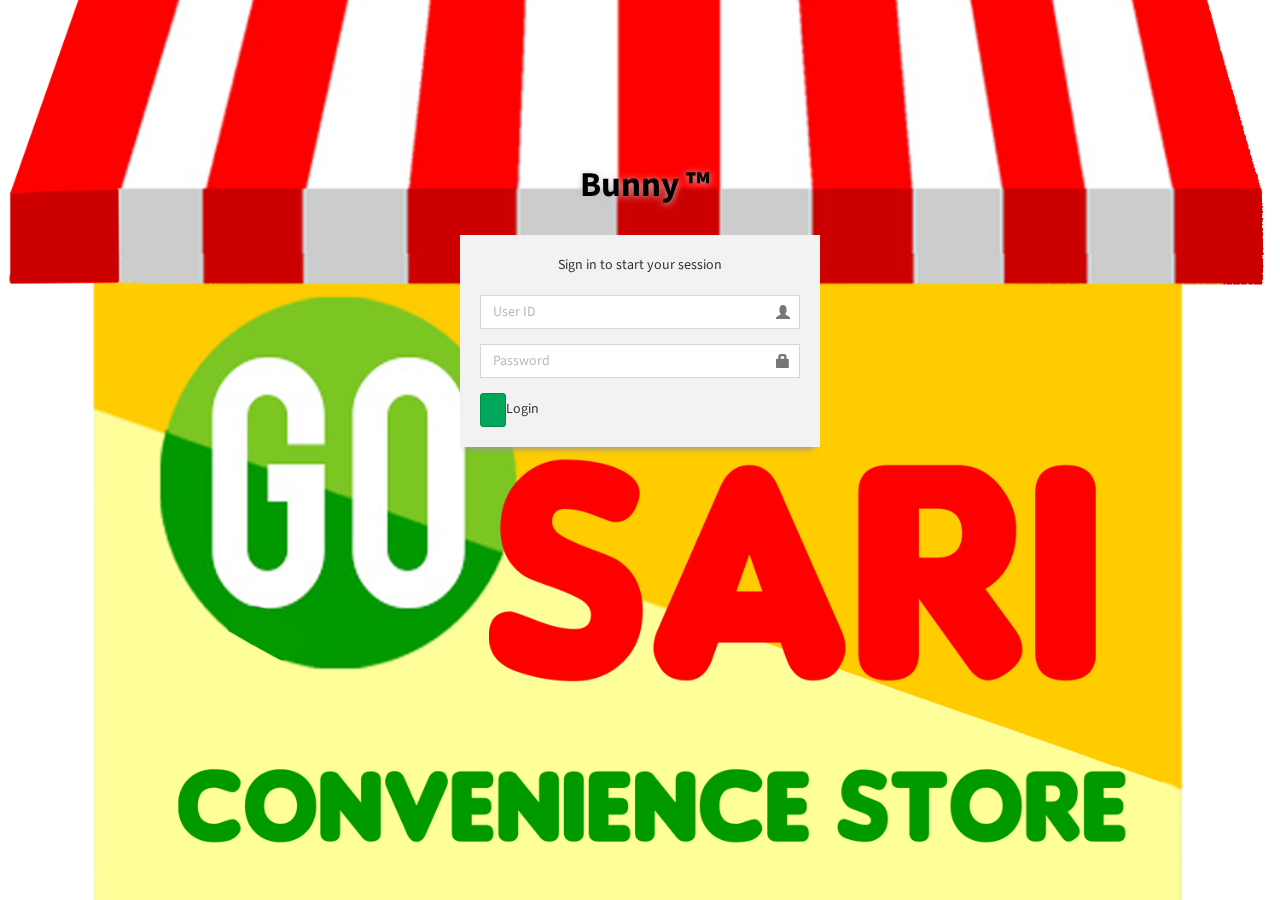
==== commit b7b7e302: "Remove Form POST Method" ====
--- a/login.html
+++ b/login.html
@@ -1,11 +1,11 @@
 <!DOCTYPE html>
-<html ng-app="onload" class="full">
+<html>
 <head>
   <title>Bunny POS</title>
   <link rel="icon" href="logo.ico">
-  <link href="ASSETS/bootstrap/css/bootstrap.min.css" rel="stylesheet" type="text/css" />
-  <link href="ASSETS/css/customstyle.css" rel="stylesheet" type="text/css" />
-  <link href="ASSETS/css/customstyle2.css" rel="stylesheet" type="text/css" />
+  <link href="./ASSETS/bootstrap/css/bootstrap.min.css" rel="stylesheet" type="text/css" />
+  <link href="./ASSETS/css/customstyle.css" rel="stylesheet" type="text/css" />
+  <link href="./ASSETS/css/customstyle2.css" rel="stylesheet" type="text/css" />
 </head>
 <body class="login-page">
   <div class="login-box">
@@ -14,7 +14,7 @@
     </div>
     <div class="login-box-body">
       <p class="login-box-msg">Sign in to start your session</p>
-      <form method="post" action="#">
+      <form>
         <div class="form-group has-feedback">
           <span class="glyphicon glyphicon-user form-control-feedback"></span>
           <input id="user_id" type="text" class="form-control" placeholder="User ID"/>
@@ -23,13 +23,16 @@
           <span class="glyphicon glyphicon-lock form-control-feedback"></span>
           <input id="password" type="password" class="form-control" placeholder="Password"/>
         </div>
-        <button type="submit" id="btn_submit" class="btn btn-success btn-md" onclick="login()">Login</button>
+        <center>
+            <div id="div-message"></div>
+        </center>
+        <input type="button"  id="btn_submit" class="btn btn-success btn-md" onclick="login()">Login</input>
       </form>
     </div>
   </div>
-  <script src="ASSETS/js/jquery.min.js"></script>
-  <script src="ASSETS/bootstrap/js/bootstrap.min.js"></script>
-  <script src="ASSETS/js/JqueryStretch.js"></script>
+  <script src="./ASSETS/js/jquery.min.js"></script>
+  <script src="./ASSETS/bootstrap/js/bootstrap.min.js"></script>
+  <script src="./ASSETS/js/JqueryStretch.js"></script>
   <script type="text/javascript">
     $(document).ready(function(){
         checksession();
@@ -55,36 +58,36 @@
         });
     }
 
-    function login(){
-        var error=0;
-        var empid = $('#user_id').val();
-        var pass = $('#password').val();
+  function login(){
+      var error=0;
+      var empid = $('#user_id').val();
+      var pass = $('#password').val();
 
-        if(empid.replace(/\s/g,'') == "" || pass.replace(/\s/g,'') == ""){
-            $('#div-message').empty().show().append("App PIN and/or Password Field is Empty");
-            
-            setTimeout(function(){
+      if(empid.replace(/\s/g,'') == "" || pass.replace(/\s/g,'') == ""){
+        $('#div-message').empty().show().append("User Name and/or Password is Incorrect");
+
+        setTimeout(function(){
+          $('#div-message').empty().hide();
+        }, 5000);
+      }
+      else {
+        $.ajax('FUNCTIONS/Users/authentication.php', {
+          type: "POST",
+          data: { empid : empid, password : pass},
+          statusCode: {
+            404: function(response){
+              $('#div-message').empty().show().append("Incorrect User Name and/or Password");
+
+              setTimeout(function(){
                 $('#div-message').empty().hide();
-            }, 5000);
-        }
-        else {
-            $.ajax('FUNCTIONS/Users/authentication.php', {
-                type: "POST",
-                data: { empid : empid, password : pass},
-                statusCode: {
-                    404: function(response){
-                        $('#div-message').empty().show().append("Incorrect User ID and/or Password");
-
-                        setTimeout(function(){
-                            $('#div-message').empty().hide();
-                        }, 5000);
-                    }
-                },
-                success: function(data){
-                    window.location = window.location.href.replace('login.html','');
-                }
-            });
-        }
+              }, 5000);
+            }
+          },
+          success: function(data){
+            window.location = window.location.href.replace('login.html','');
+          }
+        });
+      }
     }
     </script>
 </body>
--- a/ASSETS/css/customstyle2.css
+++ b/ASSETS/css/customstyle2.css
@@ -2950,7 +2950,7 @@
 }
 .login-page,
 .register-page {
-   background: url('http://feelgrafix.com/data/wallpaper-hd/Wallpaper-HD-4.jpg') no-repeat center center fixed;
+   background: url('https://wallpaperscraft.com/image/white_background_dents_bumps_texture_69592_602x339.jpg') no-repeat center center fixed;
     -webkit-background-size: cover;
     -moz-background-size: cover;
     background-size: cover;
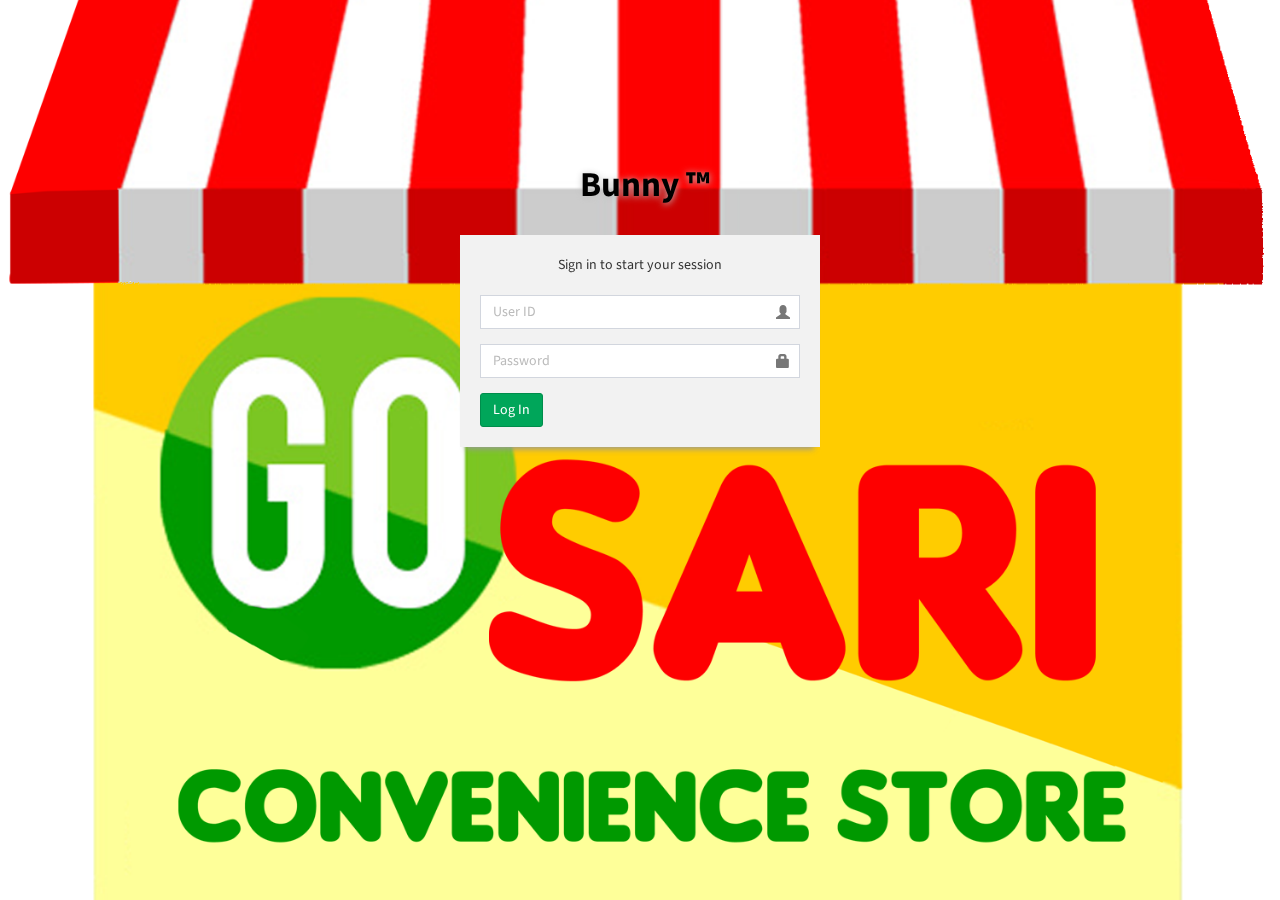
==== commit ecbe5db6: "Remove Form POST Method" ====
--- a/login.html
+++ b/login.html
@@ -26,7 +26,7 @@
         <center>
             <div id="div-message"></div>
         </center>
-        <input type="button"  id="btn_submit" class="btn btn-success btn-md" onclick="login()">Login</input>
+        <input type="button" id="btn_submit" class="btn btn-success btn-md" onclick="login()" value="Log In">
       </form>
     </div>
   </div>
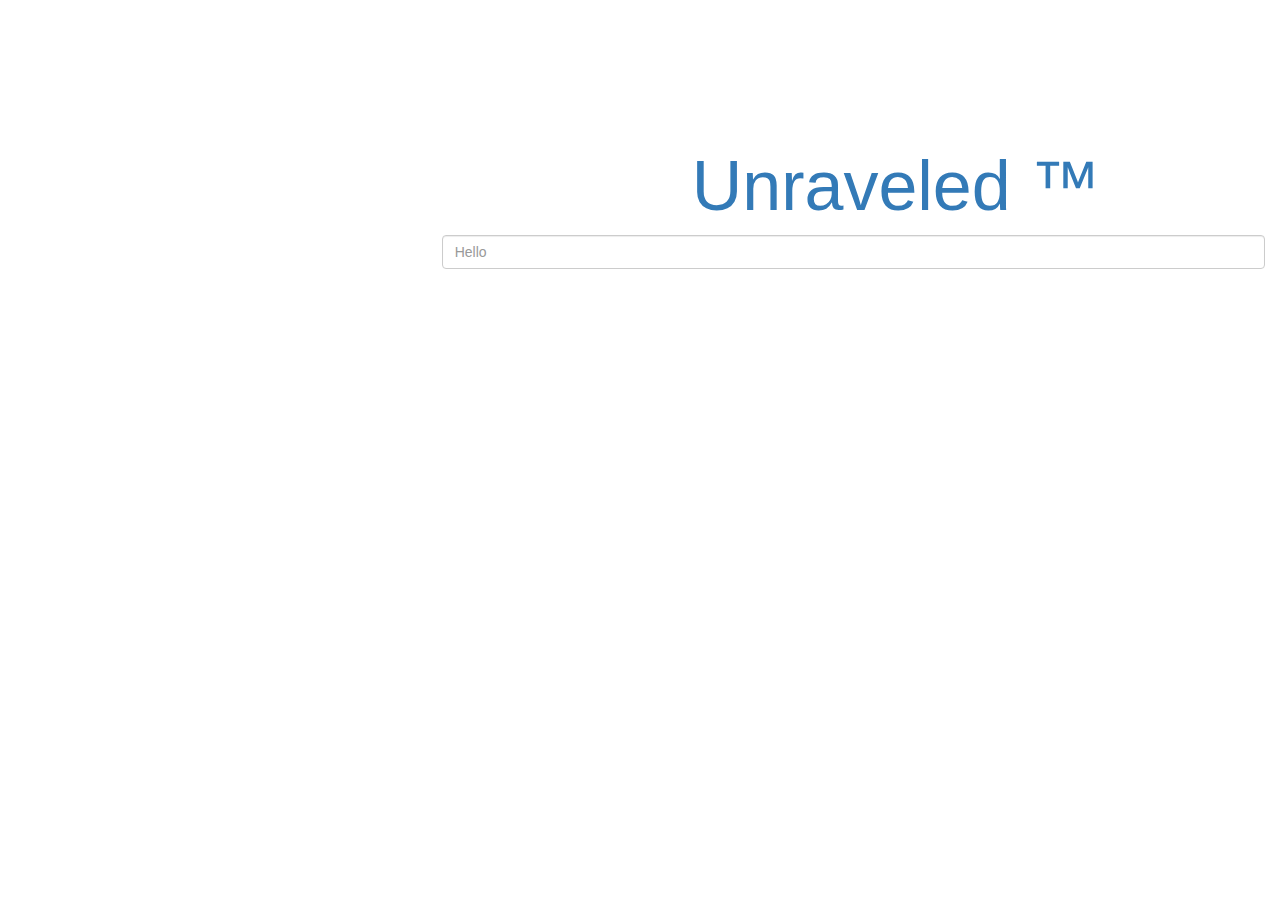
==== commit 572bcbf9: "Wow" ====
--- a/login.html
+++ b/login.html
@@ -1,21 +1,34 @@
 <!DOCTYPE html>
 <html>
 <head>
-  <title>Bunny POS</title>
+  <title>Unraveled Projects</title>
   <link rel="icon" href="logo.ico">
-  <link href="./ASSETS/bootstrap/css/bootstrap.min.css" rel="stylesheet" type="text/css" />
-  <link href="./ASSETS/css/customstyle.css" rel="stylesheet" type="text/css" />
-  <link href="./ASSETS/css/customstyle2.css" rel="stylesheet" type="text/css" />
+  <link href="./ASSETS/bootstrap/css/bootstrap.css" rel="stylesheet" type="text/css" />
+  <!-- <link href="./ASSETS/css/customstyle.css" rel="stylesheet" type="text/css" />
+  <link href="./ASSETS/css/customstyle2.css" rel="stylesheet" type="text/css" /> -->
 </head>
-<body class="login-page">
-  <div class="login-box">
+<body style="font-size:40px;">
+<div class="container-fluid" style="padding-top: 10%">
+  <div class="row" style="padding-left: 30%;">
+    <div class="col-sm-12 col-lg-8 col-lg-offset-4 col-md-8 col-md-offset-8">
+      <a href="#"><b><h1 style="font-size:70px;">Unraveled &trade;</h1></b></a>
+    </div>
+  </div>
+  <div class="row">
+    <div class="col-sm-12 col-lg-8 col-lg-offset-4 col-md-8 col-md-offset-8">
+      <input type="text" class="form-control" placeholder="Hello">
+    </div>
+  </div>
+</div>
+
+  <!-- <div class="login-box" style="min-height: 500px !important;">
     <div class="login-logo">
-      <a href="#"><b>Bunny &trade;</b></a>
+      <a href="#"><b>Unraveled &trade;</b></a>
     </div>
     <div class="login-box-body">
       <p class="login-box-msg">Sign in to start your session</p>
       <form>
-        <div class="form-group has-feedback">
+        <div class="form-group has-feedback" >
           <span class="glyphicon glyphicon-user form-control-feedback"></span>
           <input id="user_id" type="text" class="form-control" placeholder="User ID"/>
         </div>
@@ -29,14 +42,14 @@
         <input type="button" id="btn_submit" class="btn btn-success btn-md" onclick="login()" value="Log In">
       </form>
     </div>
-  </div>
+  </div> -->
   <script src="./ASSETS/js/jquery.min.js"></script>
   <script src="./ASSETS/bootstrap/js/bootstrap.min.js"></script>
   <script src="./ASSETS/js/JqueryStretch.js"></script>
   <script type="text/javascript">
     $(document).ready(function(){
         checksession();
-        $.backstretch("ASSETS/picture/gosaricolored.png");
+        // $.backstretch("ASSETS/picture/gosaricolored.png");
         $("#user_id, #password, #btn_submit").on('keypress', function( event ) {
             if ( event.which == 13 ) {
                 login();
--- a/ASSETS/css/customstyle.css
+++ b/ASSETS/css/customstyle.css
@@ -32,5 +32,5 @@
 	text-shadow: 0px 1px 7px #c0c0c0;
 	margin-left: 10px;
 	color: #0d0c0c !important;
-	font-size: 1.8em
+	font-size: 4.8em
 }--- a/ASSETS/css/customstyle2.css
+++ b/ASSETS/css/customstyle2.css
@@ -2958,9 +2958,9 @@
 }
 .login-box,
 .register-box {
-  width: 360px;
+  width: 90%;
   margin: 7% auto;
-}
+  }
 @media (max-width: 768px) {
   .login-box,
   .register-box {
@@ -2989,6 +2989,7 @@
   margin: 0;
   text-align: center;
   padding: 0 20px 20px 20px;
+  font-size:30px;
 }
 .social-auth-links {
   margin: 10px 0;
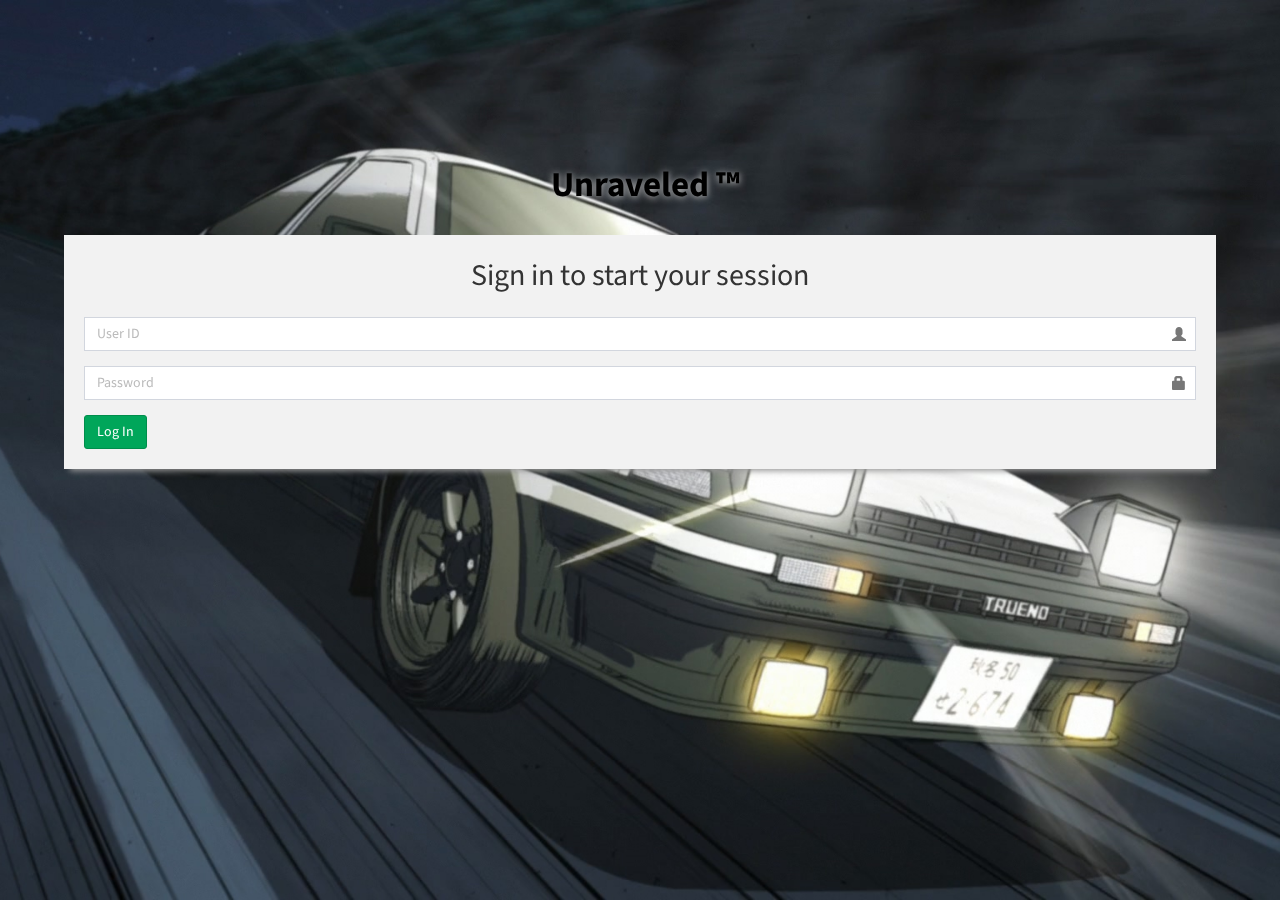
==== commit 7c32318e: "Updated Login" ====
--- a/login.html
+++ b/login.html
@@ -1,34 +1,22 @@
+
 <!DOCTYPE html>
 <html>
 <head>
-  <title>Unraveled Projects</title>
+  <title>Unraveled</title>
   <link rel="icon" href="logo.ico">
-  <link href="./ASSETS/bootstrap/css/bootstrap.css" rel="stylesheet" type="text/css" />
-  <!-- <link href="./ASSETS/css/customstyle.css" rel="stylesheet" type="text/css" />
-  <link href="./ASSETS/css/customstyle2.css" rel="stylesheet" type="text/css" /> -->
+  <link href="./ASSETS/bootstrap/css/bootstrap.min.css" rel="stylesheet" type="text/css" />
+  <link href="./ASSETS/css/customstyle.css" rel="stylesheet" type="text/css" />
+  <link href="./ASSETS/css/customstyle2.css" rel="stylesheet" type="text/css" />
 </head>
-<body style="font-size:40px;">
-<div class="container-fluid" style="padding-top: 10%">
-  <div class="row" style="padding-left: 30%;">
-    <div class="col-sm-12 col-lg-8 col-lg-offset-4 col-md-8 col-md-offset-8">
-      <a href="#"><b><h1 style="font-size:70px;">Unraveled &trade;</h1></b></a>
-    </div>
-  </div>
-  <div class="row">
-    <div class="col-sm-12 col-lg-8 col-lg-offset-4 col-md-8 col-md-offset-8">
-      <input type="text" class="form-control" placeholder="Hello">
-    </div>
-  </div>
-</div>
-
-  <!-- <div class="login-box" style="min-height: 500px !important;">
+<body class="login-page">
+  <div class="login-box">
     <div class="login-logo">
       <a href="#"><b>Unraveled &trade;</b></a>
     </div>
     <div class="login-box-body">
       <p class="login-box-msg">Sign in to start your session</p>
       <form>
-        <div class="form-group has-feedback" >
+        <div class="form-group has-feedback">
           <span class="glyphicon glyphicon-user form-control-feedback"></span>
           <input id="user_id" type="text" class="form-control" placeholder="User ID"/>
         </div>
@@ -42,27 +30,25 @@
         <input type="button" id="btn_submit" class="btn btn-success btn-md" onclick="login()" value="Log In">
       </form>
     </div>
-  </div> -->
+  </div>
   <script src="./ASSETS/js/jquery.min.js"></script>
   <script src="./ASSETS/bootstrap/js/bootstrap.min.js"></script>
   <script src="./ASSETS/js/JqueryStretch.js"></script>
   <script type="text/javascript">
     $(document).ready(function(){
         checksession();
-        // $.backstretch("ASSETS/picture/gosaricolored.png");
+        $.backstretch("ASSETS/picture/initiald.jpg");
         $("#user_id, #password, #btn_submit").on('keypress', function( event ) {
             if ( event.which == 13 ) {
                 login();
             }         
         });
     });
-
     function checksession(){
         $.ajax('./FUNCTIONS/Session/getsession.php', {
             type: "POST",
             statusCode: {
                 404: function(response){
-
                 }
             },
             success: function(data){
@@ -70,15 +56,12 @@
             }
         });
     }
-
   function login(){
       var error=0;
       var empid = $('#user_id').val();
       var pass = $('#password').val();
-
       if(empid.replace(/\s/g,'') == "" || pass.replace(/\s/g,'') == ""){
         $('#div-message').empty().show().append("User Name and/or Password is Incorrect");
-
         setTimeout(function(){
           $('#div-message').empty().hide();
         }, 5000);
@@ -90,7 +73,6 @@
           statusCode: {
             404: function(response){
               $('#div-message').empty().show().append("Incorrect User Name and/or Password");
-
               setTimeout(function(){
                 $('#div-message').empty().hide();
               }, 5000);
